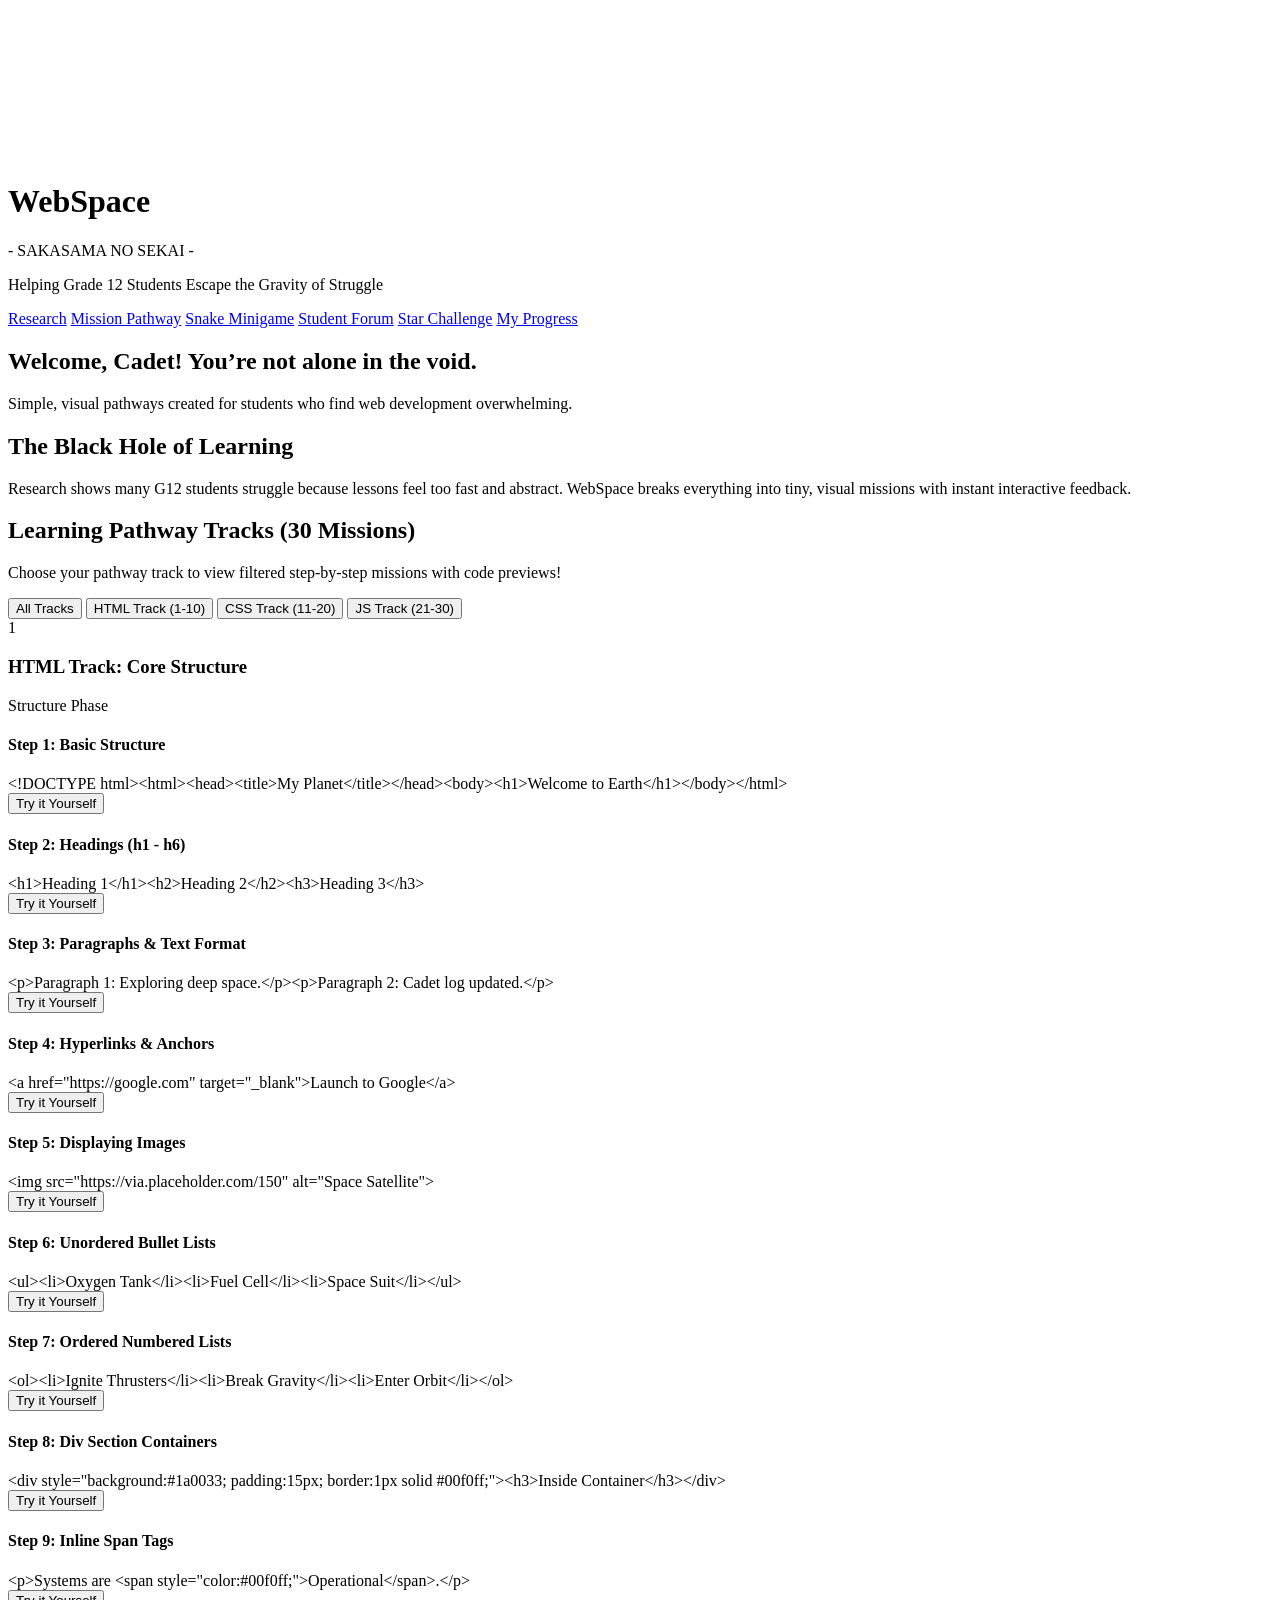
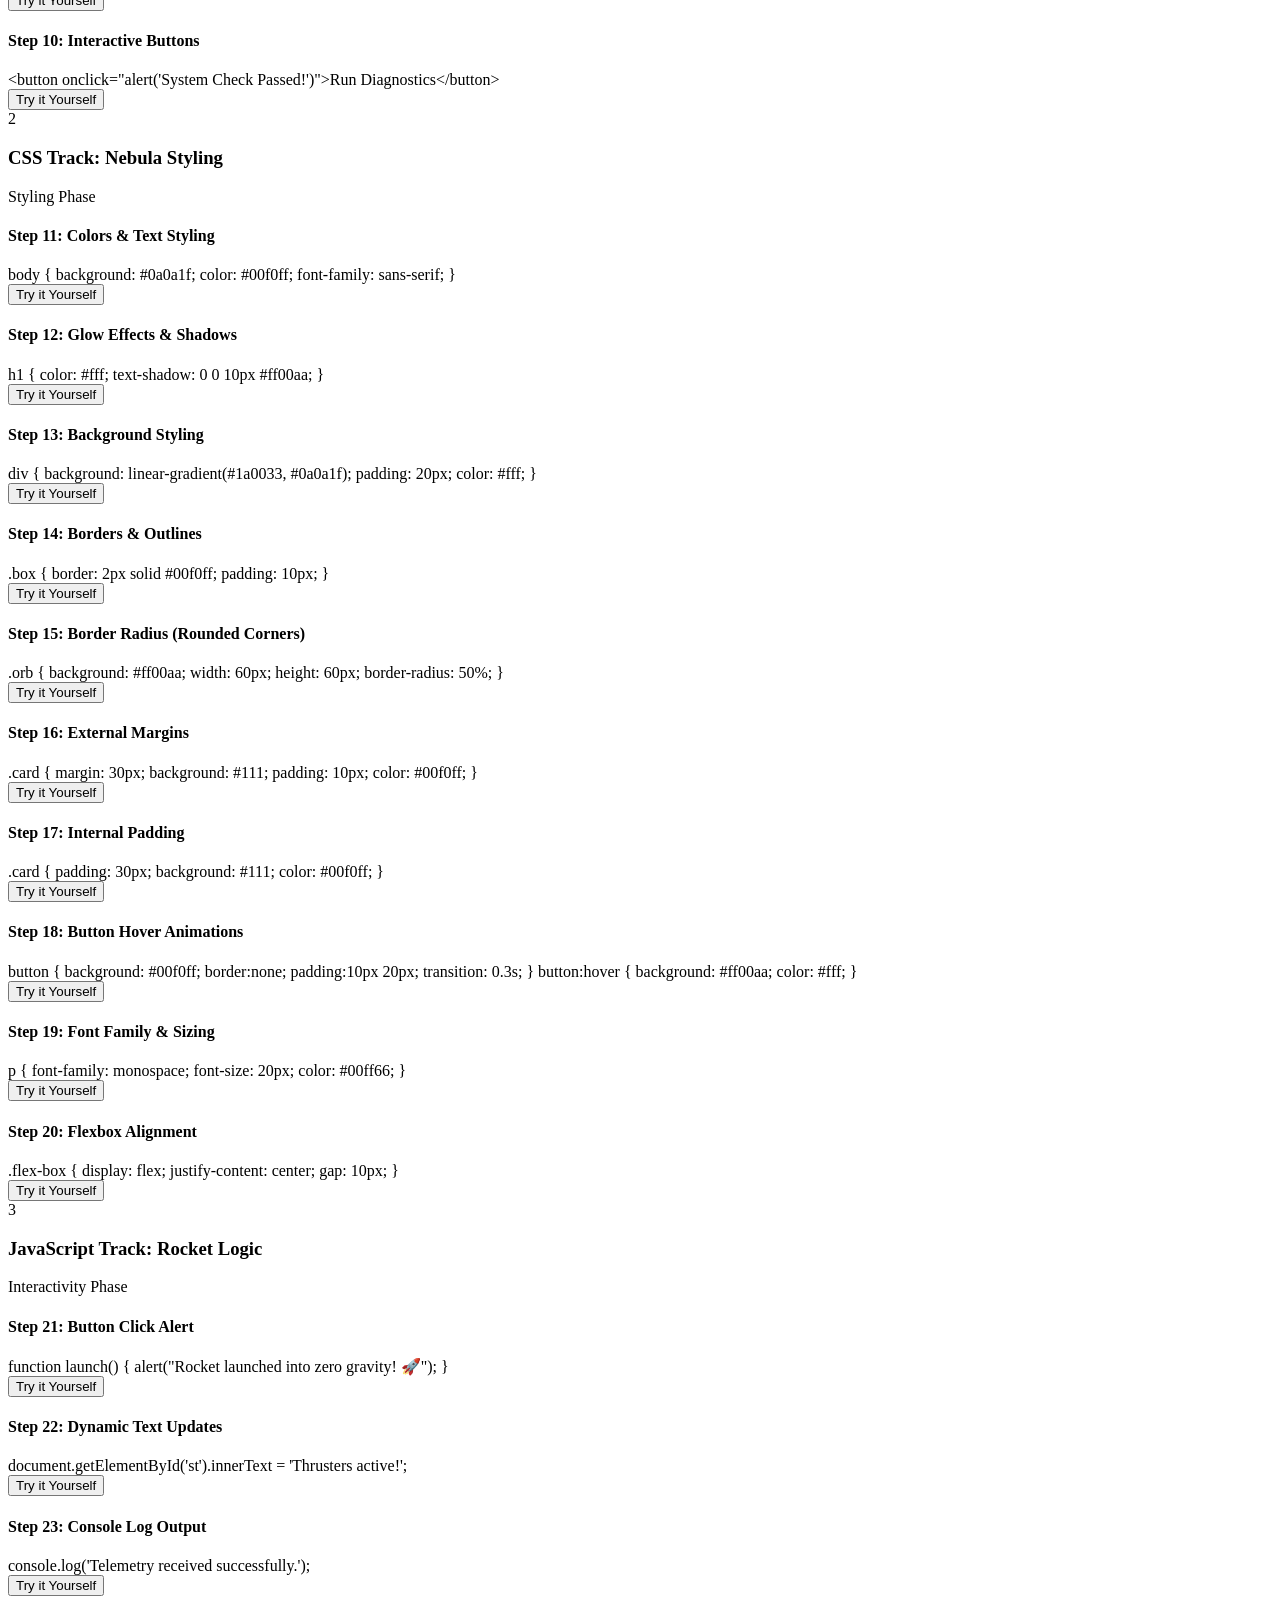
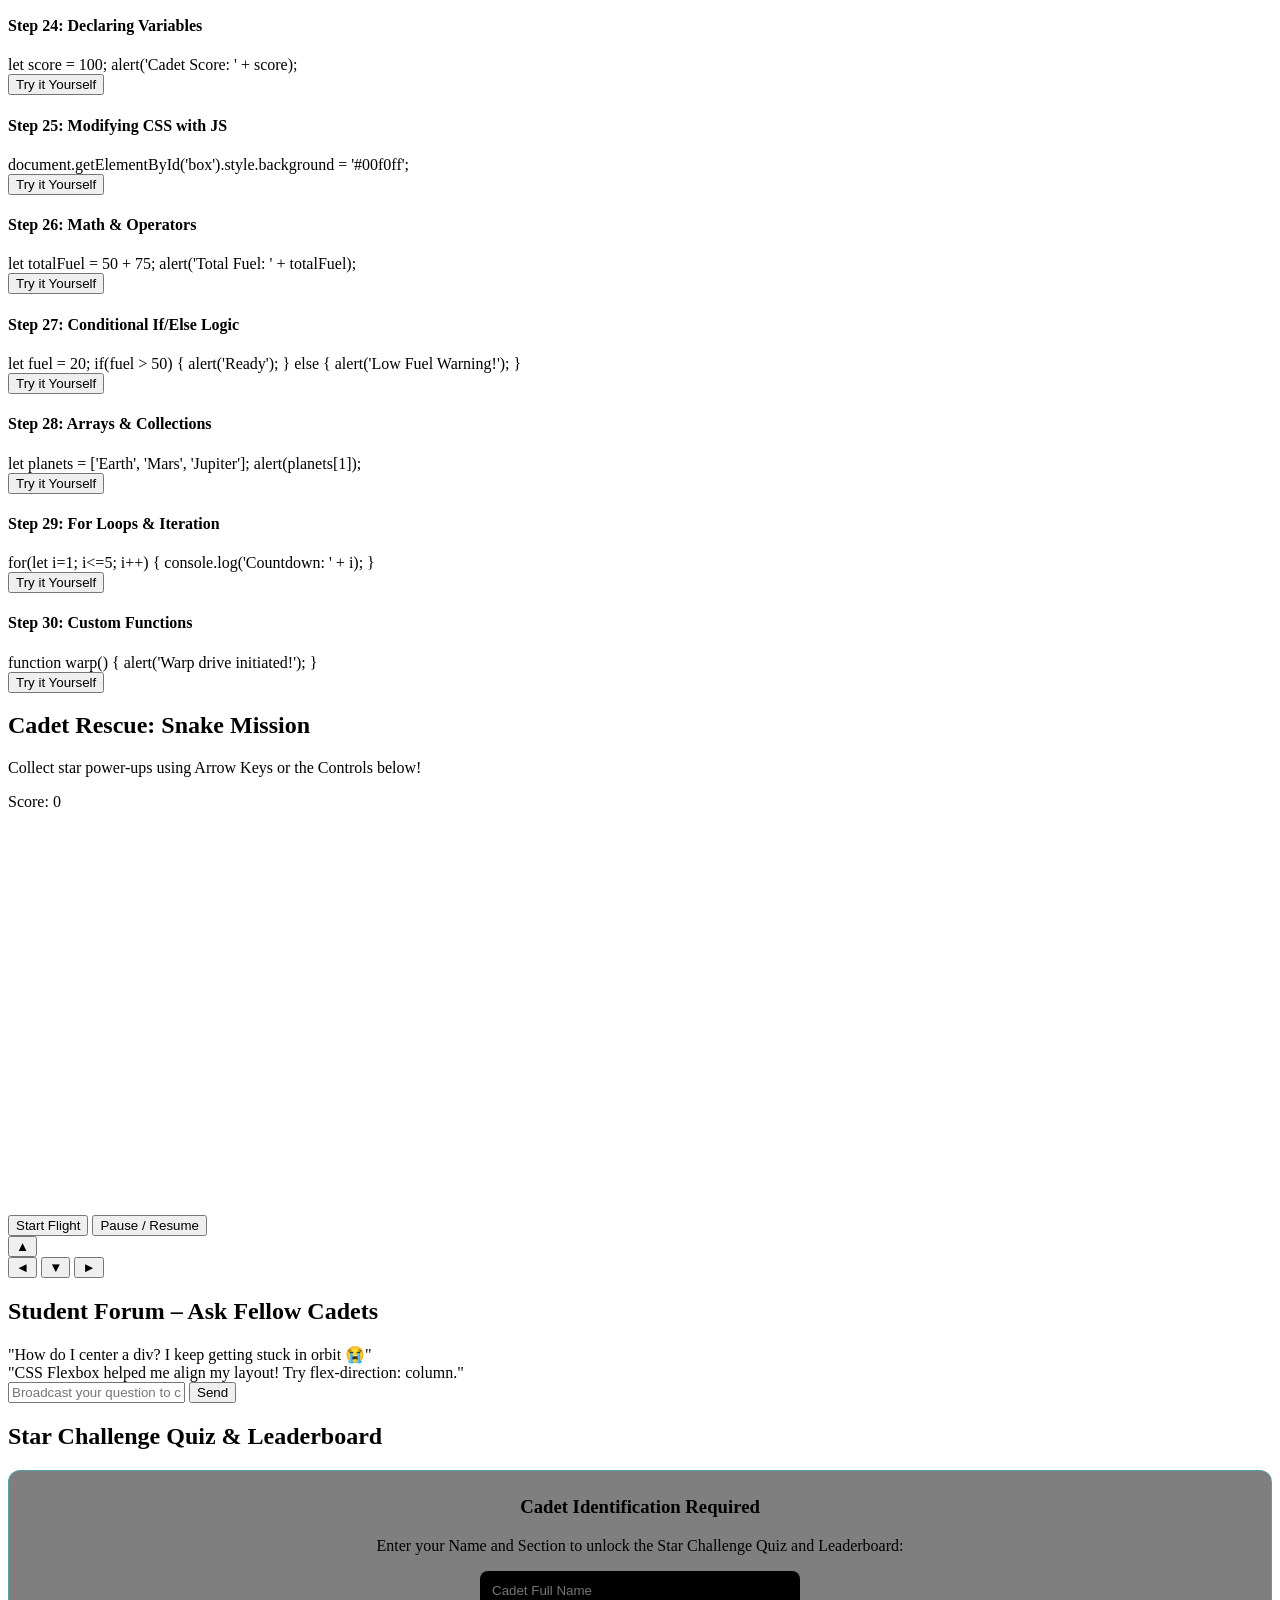
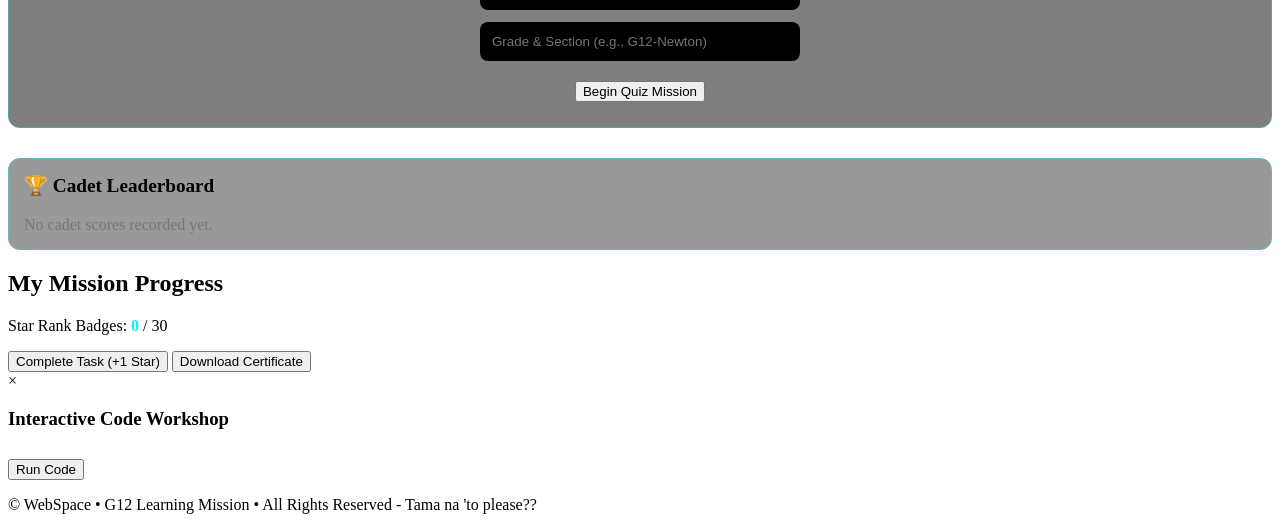
==== index.html @ 89170e2d "Rename WebSpace.html to index.html" ====
<!DOCTYPE html>
<html lang="en">
<head>
    <meta charset="UTF-8">
    <meta name="viewport" content="width=device-width, initial-scale=1.0">
    <title>WebSpace • G12 Learning Mission</title>
    <link rel="stylesheet" href="WebSpace.css">
</head>
<body>
    <!-- Interactive Star Canvas Background -->
    <canvas id="stars-canvas"></canvas>

    <header>
        <h1>WebSpace</h1>
        <p class="subtitle">- SAKASAMA NO SEKAI -</p>
        <p class="tagline">Helping Grade 12 Students Escape the Gravity of Struggle</p>
    </header>

    <nav>
        <a href="#research">Research</a>
        <a href="#pathway">Mission Pathway</a>
        <a href="#game">Snake Minigame</a>
        <a href="#forum">Student Forum</a>
        <a href="#quiz">Star Challenge</a>
        <a href="#progress">My Progress</a>
    </nav>

    <!-- Hero -->
    <section class="hero">
        <h2>Welcome, Cadet! You’re not alone in the void.</h2>
        <p>Simple, visual pathways created for students who find web development overwhelming.</p>
    </section>

    <!-- Research -->
    <section id="research" class="section">
        <h2>The Black Hole of Learning</h2>
        <p>Research shows many G12 students struggle because lessons feel too fast and abstract. WebSpace breaks everything into tiny, visual missions with instant interactive feedback.</p>
    </section>

    <!-- TUTORIAL PATHWAY SECTION (All 30 with code blocks) -->
    <section id="pathway" class="section">
        <h2>Learning Pathway Tracks (30 Missions)</h2>
        <p>Choose your pathway track to view filtered step-by-step missions with code previews!</p>

        <div class="path-nav">
            <button class="path-btn active" onclick="filterPath(this, 'all')">All Tracks</button>
            <button class="path-btn" onclick="filterPath(this, 'html')">HTML Track (1-10)</button>
            <button class="path-btn" onclick="filterPath(this, 'css')">CSS Track (11-20)</button>
            <button class="path-btn" onclick="filterPath(this, 'js')">JS Track (21-30)</button>
        </div>

        <div class="pathway-container">
            <!-- HTML Track (Missions 1-10) -->
            <div class="mission-card path-html">
                <div class="mission-header">
                    <div class="mission-number">1</div>
                    <div>
                        <h3>HTML Track: Core Structure</h3>
                        <span class="badge">Structure Phase</span>
                    </div>
                </div>
                <div class="lesson"><h4>Step 1: Basic Structure</h4><div class="code-block">&lt;!DOCTYPE html&gt;&lt;html&gt;&lt;head&gt;&lt;title&gt;My Planet&lt;/title&gt;&lt;/head&gt;&lt;body&gt;&lt;h1&gt;Welcome to Earth&lt;/h1&gt;&lt;/body&gt;&lt;/html&gt;</div><button onclick="showTryIt('html1')">Try it Yourself</button></div>
                <div class="lesson"><h4>Step 2: Headings (h1 - h6)</h4><div class="code-block">&lt;h1&gt;Heading 1&lt;/h1&gt;&lt;h2&gt;Heading 2&lt;/h2&gt;&lt;h3&gt;Heading 3&lt;/h3&gt;</div><button onclick="showTryIt('html2')">Try it Yourself</button></div>
                <div class="lesson"><h4>Step 3: Paragraphs &amp; Text Format</h4><div class="code-block">&lt;p&gt;Paragraph 1: Exploring deep space.&lt;/p&gt;&lt;p&gt;Paragraph 2: Cadet log updated.&lt;/p&gt;</div><button onclick="showTryIt('html3')">Try it Yourself</button></div>
                <div class="lesson"><h4>Step 4: Hyperlinks &amp; Anchors</h4><div class="code-block">&lt;a href="https://google.com" target="_blank"&gt;Launch to Google&lt;/a&gt;</div><button onclick="showTryIt('html4')">Try it Yourself</button></div>
                <div class="lesson"><h4>Step 5: Displaying Images</h4><div class="code-block">&lt;img src="https://via.placeholder.com/150" alt="Space Satellite"&gt;</div><button onclick="showTryIt('html5')">Try it Yourself</button></div>
                <div class="lesson"><h4>Step 6: Unordered Bullet Lists</h4><div class="code-block">&lt;ul&gt;&lt;li&gt;Oxygen Tank&lt;/li&gt;&lt;li&gt;Fuel Cell&lt;/li&gt;&lt;li&gt;Space Suit&lt;/li&gt;&lt;/ul&gt;</div><button onclick="showTryIt('html6')">Try it Yourself</button></div>
                <div class="lesson"><h4>Step 7: Ordered Numbered Lists</h4><div class="code-block">&lt;ol&gt;&lt;li&gt;Ignite Thrusters&lt;/li&gt;&lt;li&gt;Break Gravity&lt;/li&gt;&lt;li&gt;Enter Orbit&lt;/li&gt;&lt;/ol&gt;</div><button onclick="showTryIt('html7')">Try it Yourself</button></div>
                <div class="lesson"><h4>Step 8: Div Section Containers</h4><div class="code-block">&lt;div style="background:#1a0033; padding:15px; border:1px solid #00f0ff;"&gt;&lt;h3&gt;Inside Container&lt;/h3&gt;&lt;/div&gt;</div><button onclick="showTryIt('html8')">Try it Yourself</button></div>
                <div class="lesson"><h4>Step 9: Inline Span Tags</h4><div class="code-block">&lt;p&gt;Systems are &lt;span style="color:#00f0ff;"&gt;Operational&lt;/span&gt;.&lt;/p&gt;</div><button onclick="showTryIt('html9')">Try it Yourself</button></div>
                <div class="lesson"><h4>Step 10: Interactive Buttons</h4><div class="code-block">&lt;button onclick="alert('System Check Passed!')"&gt;Run Diagnostics&lt;/button&gt;</div><button onclick="showTryIt('html10')">Try it Yourself</button></div>
            </div>

            <!-- CSS Track (Missions 11-20) -->
            <div class="mission-card path-css">
                <div class="mission-header">
                    <div class="mission-number">2</div>
                    <div>
                        <h3>CSS Track: Nebula Styling</h3>
                        <span class="badge">Styling Phase</span>
                    </div>
                </div>
                <div class="lesson"><h4>Step 11: Colors &amp; Text Styling</h4><div class="code-block">body { background: #0a0a1f; color: #00f0ff; font-family: sans-serif; }</div><button onclick="showTryIt('css1')">Try it Yourself</button></div>
                <div class="lesson"><h4>Step 12: Glow Effects &amp; Shadows</h4><div class="code-block">h1 { color: #fff; text-shadow: 0 0 10px #ff00aa; }</div><button onclick="showTryIt('css2')">Try it Yourself</button></div>
                <div class="lesson"><h4>Step 13: Background Styling</h4><div class="code-block">div { background: linear-gradient(#1a0033, #0a0a1f); padding: 20px; color: #fff; }</div><button onclick="showTryIt('css3')">Try it Yourself</button></div>
                <div class="lesson"><h4>Step 14: Borders &amp; Outlines</h4><div class="code-block">.box { border: 2px solid #00f0ff; padding: 10px; }</div><button onclick="showTryIt('css4')">Try it Yourself</button></div>
                <div class="lesson"><h4>Step 15: Border Radius (Rounded Corners)</h4><div class="code-block">.orb { background: #ff00aa; width: 60px; height: 60px; border-radius: 50%; }</div><button onclick="showTryIt('css5')">Try it Yourself</button></div>
                <div class="lesson"><h4>Step 16: External Margins</h4><div class="code-block">.card { margin: 30px; background: #111; padding: 10px; color: #00f0ff; }</div><button onclick="showTryIt('css6')">Try it Yourself</button></div>
                <div class="lesson"><h4>Step 17: Internal Padding</h4><div class="code-block">.card { padding: 30px; background: #111; color: #00f0ff; }</div><button onclick="showTryIt('css7')">Try it Yourself</button></div>
                <div class="lesson"><h4>Step 18: Button Hover Animations</h4><div class="code-block">button { background: #00f0ff; border:none; padding:10px 20px; transition: 0.3s; } button:hover { background: #ff00aa; color: #fff; }</div><button onclick="showTryIt('css8')">Try it Yourself</button></div>
                <div class="lesson"><h4>Step 19: Font Family &amp; Sizing</h4><div class="code-block">p { font-family: monospace; font-size: 20px; color: #00ff66; }</div><button onclick="showTryIt('css9')">Try it Yourself</button></div>
                <div class="lesson"><h4>Step 20: Flexbox Alignment</h4><div class="code-block">.flex-box { display: flex; justify-content: center; gap: 10px; }</div><button onclick="showTryIt('css10')">Try it Yourself</button></div>
            </div>

            <!-- JavaScript Track (Missions 21-30) -->
            <div class="mission-card path-js">
                <div class="mission-header">
                    <div class="mission-number">3</div>
                    <div>
                        <h3>JavaScript Track: Rocket Logic</h3>
                        <span class="badge">Interactivity Phase</span>
                    </div>
                </div>
                <div class="lesson"><h4>Step 21: Button Click Alert</h4><div class="code-block">function launch() { alert("Rocket launched into zero gravity! 🚀"); }</div><button onclick="showTryIt('js1')">Try it Yourself</button></div>
                <div class="lesson"><h4>Step 22: Dynamic Text Updates</h4><div class="code-block">document.getElementById('st').innerText = 'Thrusters active!';</div><button onclick="showTryIt('js2')">Try it Yourself</button></div>
                <div class="lesson"><h4>Step 23: Console Log Output</h4><div class="code-block">console.log('Telemetry received successfully.');</div><button onclick="showTryIt('js3')">Try it Yourself</button></div>
                <div class="lesson"><h4>Step 24: Declaring Variables</h4><div class="code-block">let score = 100; alert('Cadet Score: ' + score);</div><button onclick="showTryIt('js4')">Try it Yourself</button></div>
                <div class="lesson"><h4>Step 25: Modifying CSS with JS</h4><div class="code-block">document.getElementById('box').style.background = '#00f0ff';</div><button onclick="showTryIt('js5')">Try it Yourself</button></div>
                <div class="lesson"><h4>Step 26: Math &amp; Operators</h4><div class="code-block">let totalFuel = 50 + 75; alert('Total Fuel: ' + totalFuel);</div><button onclick="showTryIt('js6')">Try it Yourself</button></div>
                <div class="lesson"><h4>Step 27: Conditional If/Else Logic</h4><div class="code-block">let fuel = 20; if(fuel > 50) { alert('Ready'); } else { alert('Low Fuel Warning!'); }</div><button onclick="showTryIt('js7')">Try it Yourself</button></div>
                <div class="lesson"><h4>Step 28: Arrays &amp; Collections</h4><div class="code-block">let planets = ['Earth', 'Mars', 'Jupiter']; alert(planets[1]);</div><button onclick="showTryIt('js8')">Try it Yourself</button></div>
                <div class="lesson"><h4>Step 29: For Loops &amp; Iteration</h4><div class="code-block">for(let i=1; i<=5; i++) { console.log('Countdown: ' + i); }</div><button onclick="showTryIt('js9')">Try it Yourself</button></div>
                <div class="lesson"><h4>Step 30: Custom Functions</h4><div class="code-block">function warp() { alert('Warp drive initiated!'); }</div><button onclick="showTryIt('js10')">Try it Yourself</button></div>
            </div>
        </div>
    </section>

    <!-- Snake Minigame Section -->
    <section id="game" class="section">
        <h2>Cadet Rescue: Snake Mission</h2>
        <p>Collect star power-ups using Arrow Keys or the Controls below!</p>
        
        <div class="game-wrapper">
            <div class="score-board">Score: <span id="snake-score">0</span></div>
            <canvas id="snake-canvas" width="400" height="400"></canvas>
            
            <div class="game-controls">
                <button onclick="startSnake()">Start Flight</button>
                <button onclick="pauseSnake()">Pause / Resume</button>
            </div>

            <div class="dpad">
                <div></div>
                <button onclick="triggerKey('ArrowUp')">▲</button>
                <div></div>
                <button onclick="triggerKey('ArrowLeft')">◄</button>
                <button onclick="triggerKey('ArrowDown')">▼</button>
                <button onclick="triggerKey('ArrowRight')">►</button>
            </div>
        </div>
    </section>

    <!-- Student Forum -->
    <section id="forum" class="section">
        <h2>Student Forum – Ask Fellow Cadets</h2>
        <div id="forum-list">
            <div class="forum-post">"How do I center a div? I keep getting stuck in orbit 😭"</div>
            <div class="forum-post">"CSS Flexbox helped me align my layout! Try flex-direction: column."</div>
        </div>
        
        <div class="forum-input">
            <input type="text" id="forum-msg" placeholder="Broadcast your question to cadets...">
            <button onclick="postForumMessage()">Send</button>
        </div>
    </section>

    <!-- Star Challenge Quiz -->
    <section id="quiz" class="section">
        <h2>Star Challenge Quiz & Leaderboard</h2>
        
        <!-- Registration Form Box -->
        <div id="quiz-reg-box" style="background: rgba(0,0,0,0.5); padding: 25px; border-radius: 12px; text-align: center; border: 1px solid rgba(0, 240, 255, 0.3);">
            <h3 style="color: var(--accent-cyan); margin-top: 0;">Cadet Identification Required</h3>
            <p>Enter your Name and Section to unlock the Star Challenge Quiz and Leaderboard:</p>
            <div style="display: flex; flex-direction: column; gap: 12px; max-width: 320px; margin: 0 auto 20px;">
                <input type="text" id="cadet-name" placeholder="Cadet Full Name" style="padding: 12px; background: #000; border: 1px solid var(--accent-cyan); color: #fff; border-radius: 8px;">
                <input type="text" id="cadet-section" placeholder="Grade & Section (e.g., G12-Newton)" style="padding: 12px; background: #000; border: 1px solid var(--accent-cyan); color: #fff; border-radius: 8px;">
            </div>
            <button onclick="startQuizMission()">Begin Quiz Mission</button>
        </div>

        <!-- Quiz Play Area -->
        <div id="quiz-play-area" style="display: none;">
            <div style="display: flex; justify-content: space-between; margin-bottom: 15px; font-weight: bold; color: var(--accent-cyan);">
                <div>Cadet: <span id="display-cadet-info" style="color: #fff;"></span></div>
                <div>Quiz Score: <span id="quiz-score">0</span> / 30</div>
                <div>⏱️ Time Left: <span id="quiz-timer">20</span>s</div>
            </div>
            <div id="quiz-container">
                <div id="question" class="quiz-question">Loading question...</div>
                <div id="options" class="quiz-options"></div>
                <div id="result" class="quiz-result"></div>
                <button onclick="checkAnswer()" style="margin-top:15px;">Submit Answer</button>
            </div>
        </div>

        <!-- Leaderboard Box -->
        <div style="margin-top: 30px; background: rgba(0,0,0,0.4); padding: 15px; border-radius: 12px; border: 1px solid rgba(0, 240, 255, 0.3);">
            <h3 style="color: var(--accent-cyan); margin-top: 0; font-size: 1.2rem;">🏆 Cadet Leaderboard</h3>
            <ul id="leaderboard-list" style="list-style: none; padding: 0; margin: 0;">
                <li style="color: #777;">No cadet scores recorded yet.</li>
            </ul>
        </div>
    </section>

    <!-- Progress Tracker -->
    <section id="progress" class="section">
        <h2>My Mission Progress</h2>
        <p>Star Rank Badges: <span id="stars-count" style="color:#00f0ff; font-weight:bold;">0</span> / 30</p>
        <div class="progress-bar">
            <div class="progress" id="progress-bar" style="width: 0%;"></div>
        </div>
        <button onclick="earnStar()">Complete Task (+1 Star)</button>
        <button onclick="downloadCertificate()">Download Certificate</button>
    </section>

    <!-- Try-It Modal -->
    <div id="try-modal" class="modal">
        <div class="modal-content">
            <span class="close" onclick="closeModal()">&times;</span>
            <h3>Interactive Code Workshop</h3>
            <div id="editor-area"></div>
            <button onclick="runPreview()" style="margin-top:10px;">Run Code</button>
            <div id="preview-box"></div>
        </div>
    </div>

    <footer>
        <p>&copy; WebSpace • G12 Learning Mission • All Rights Reserved - Tama na 'to please??</p>
    </footer>

    <script src="WebSpace.js"></script>
</body>
</html>
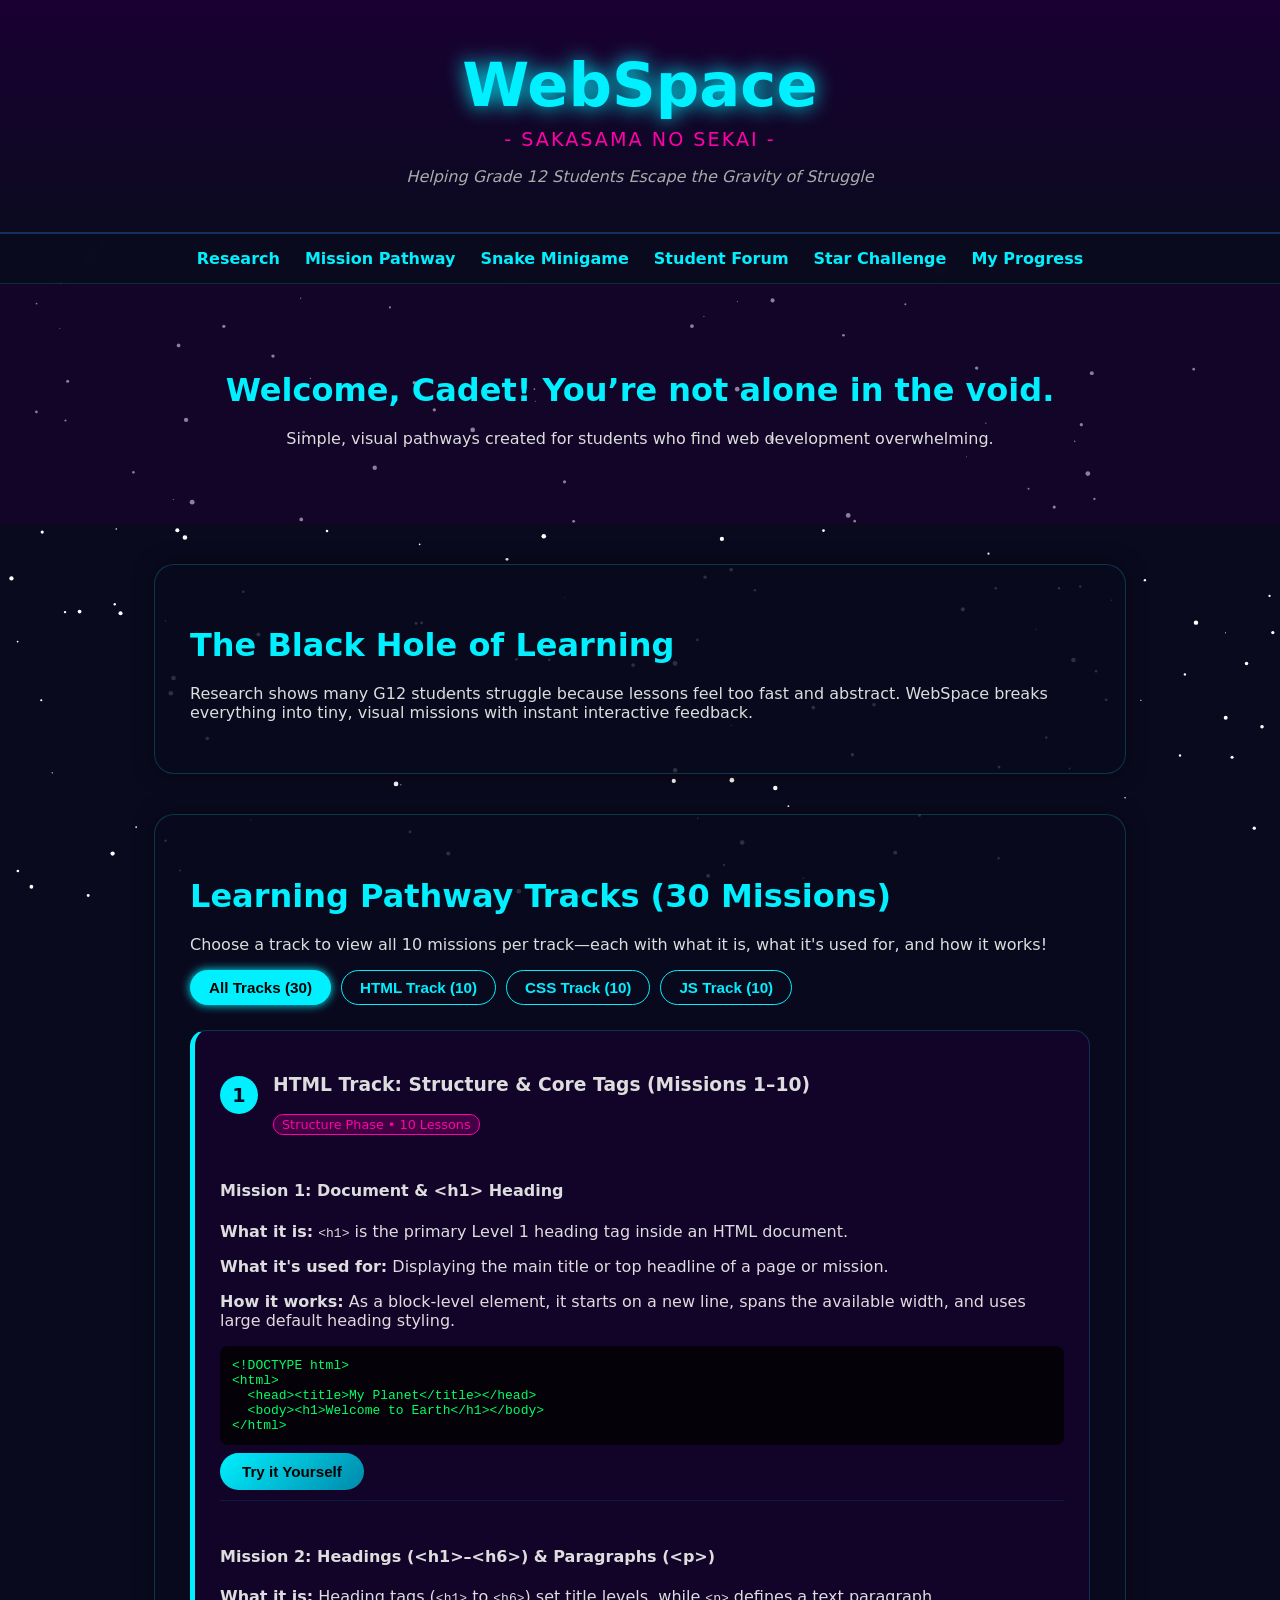
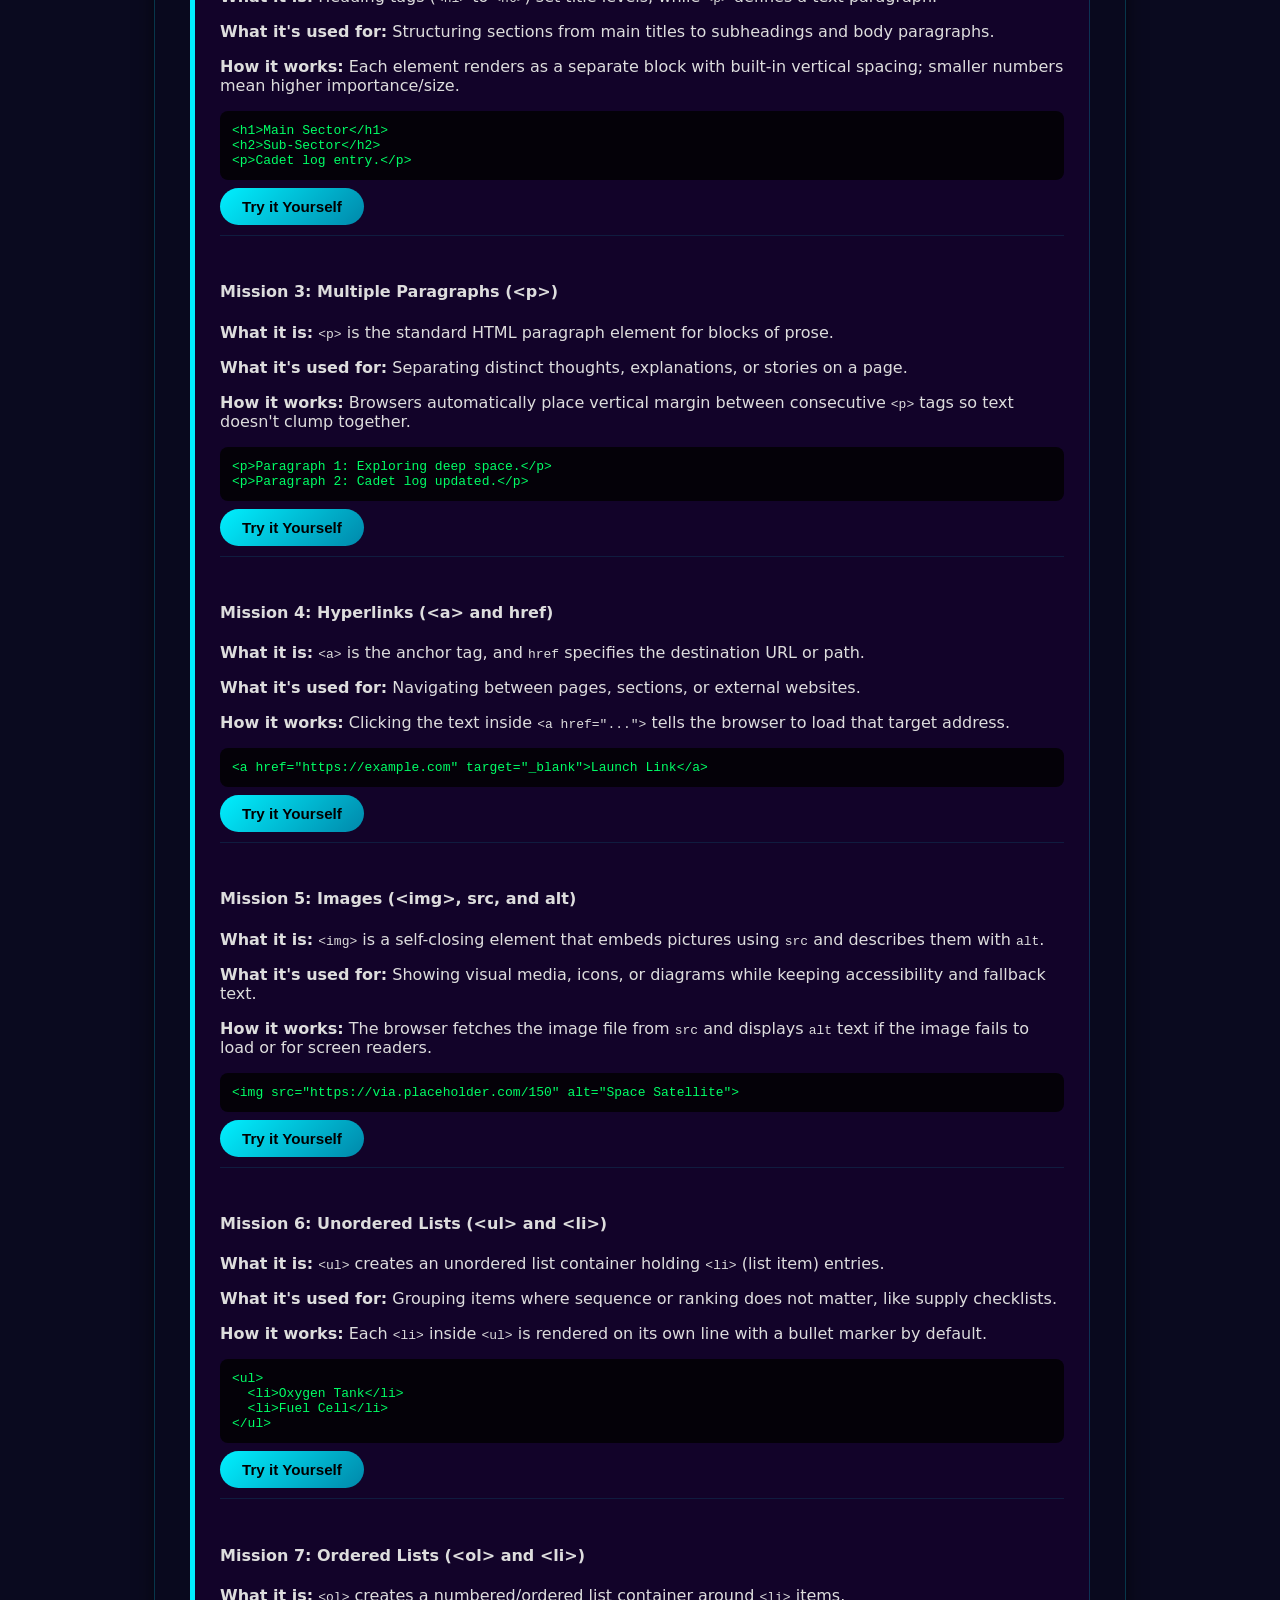
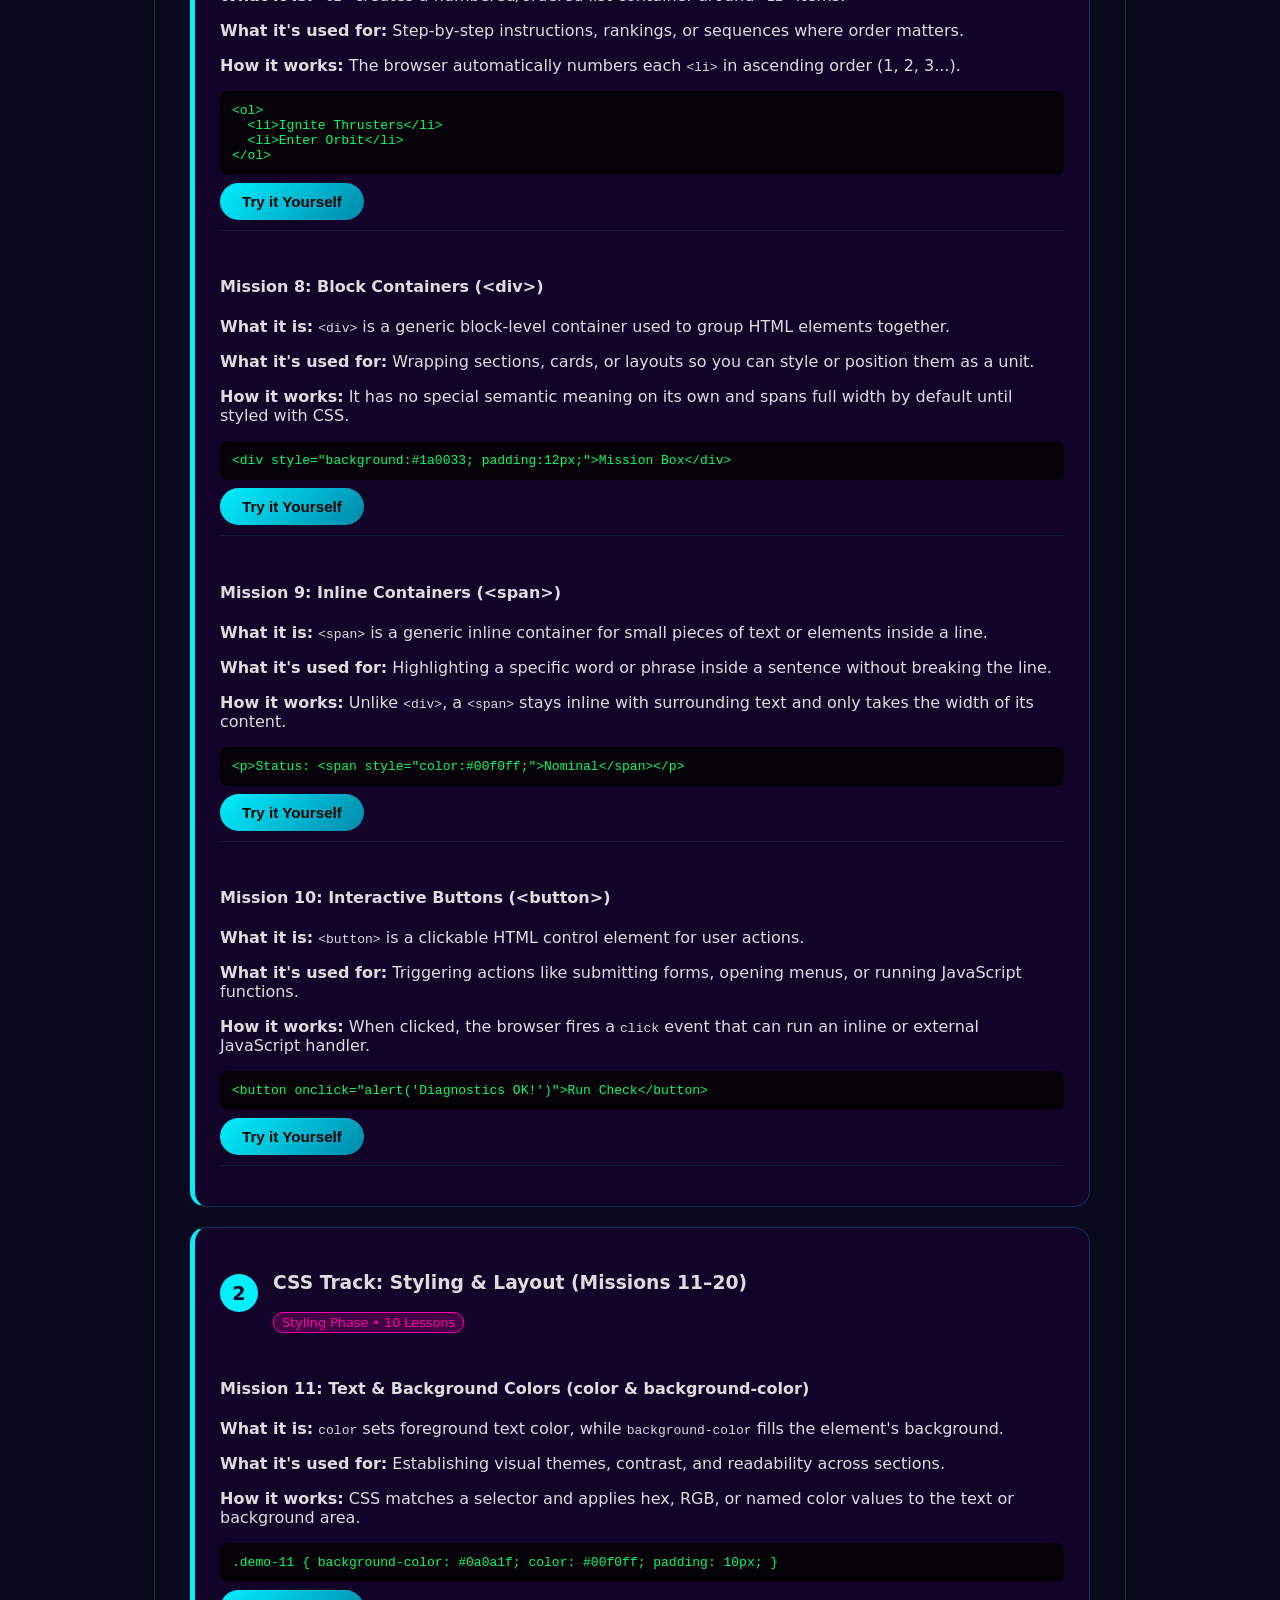
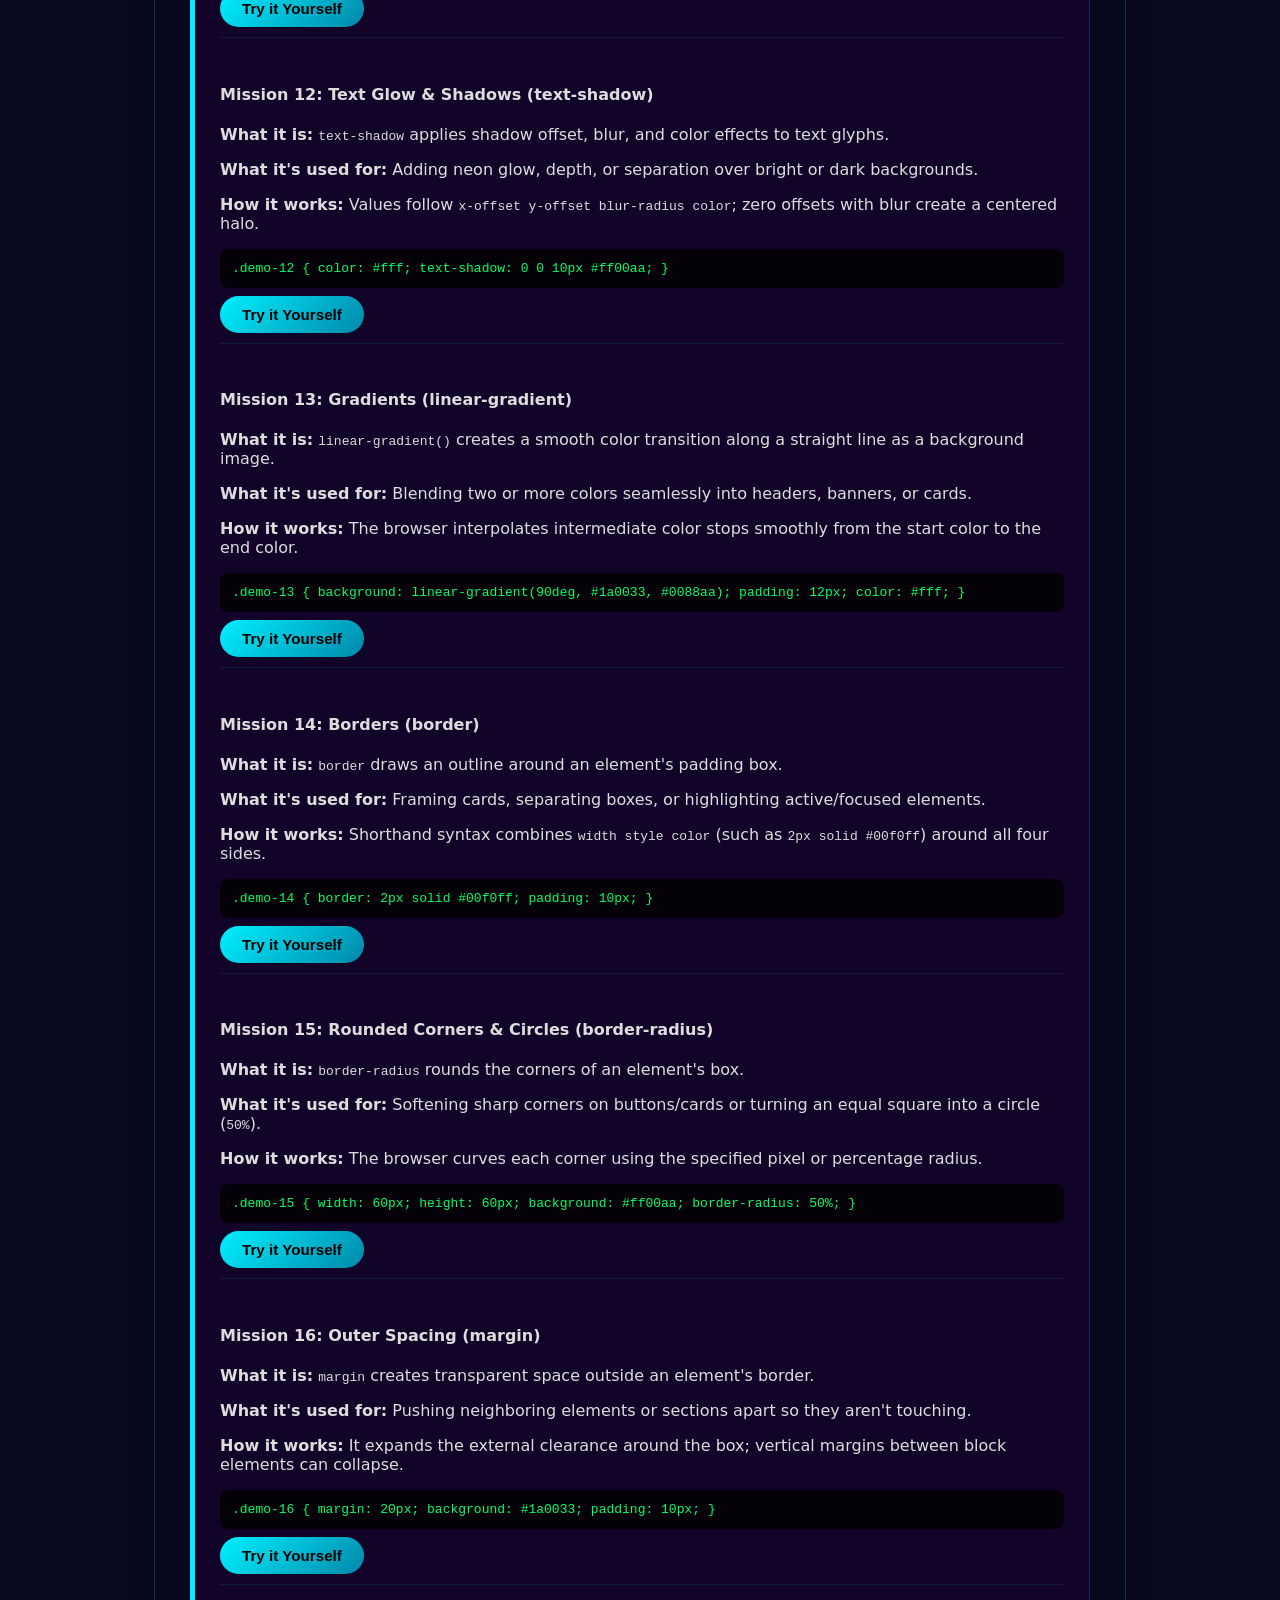
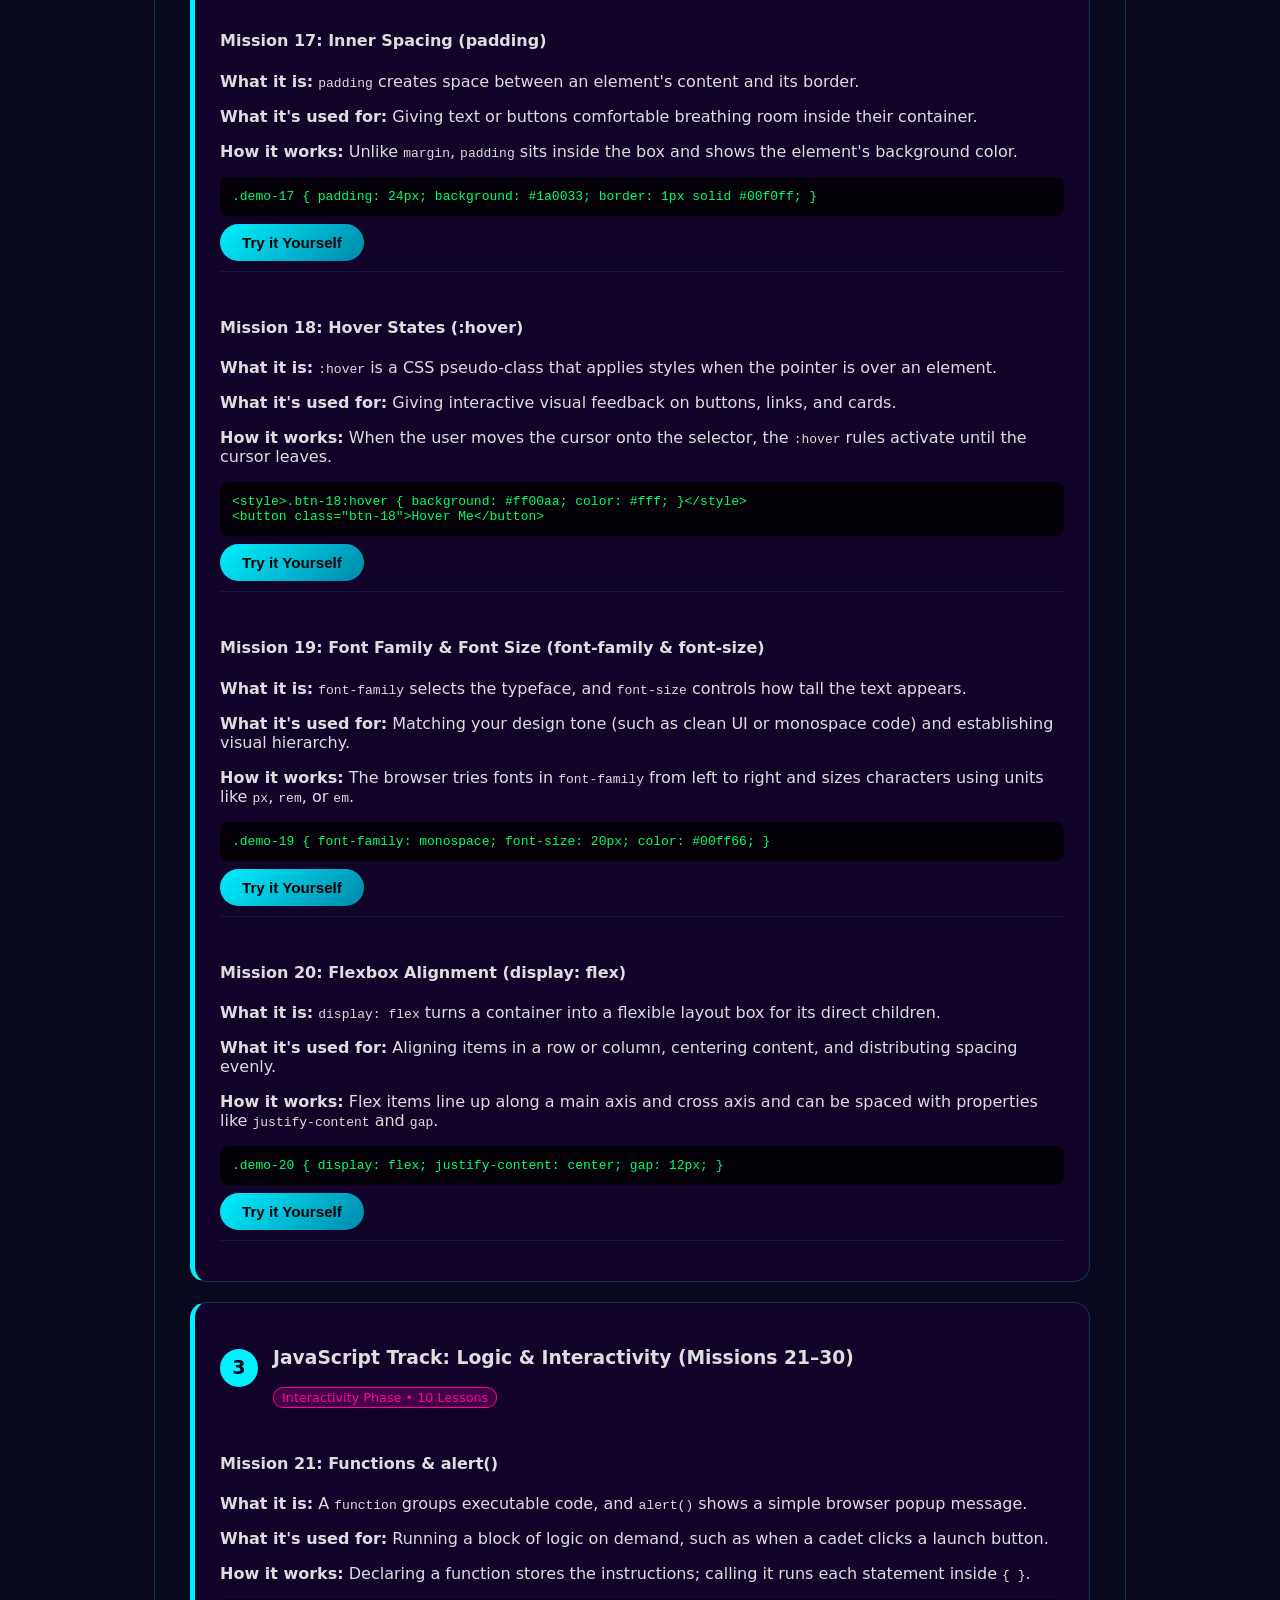
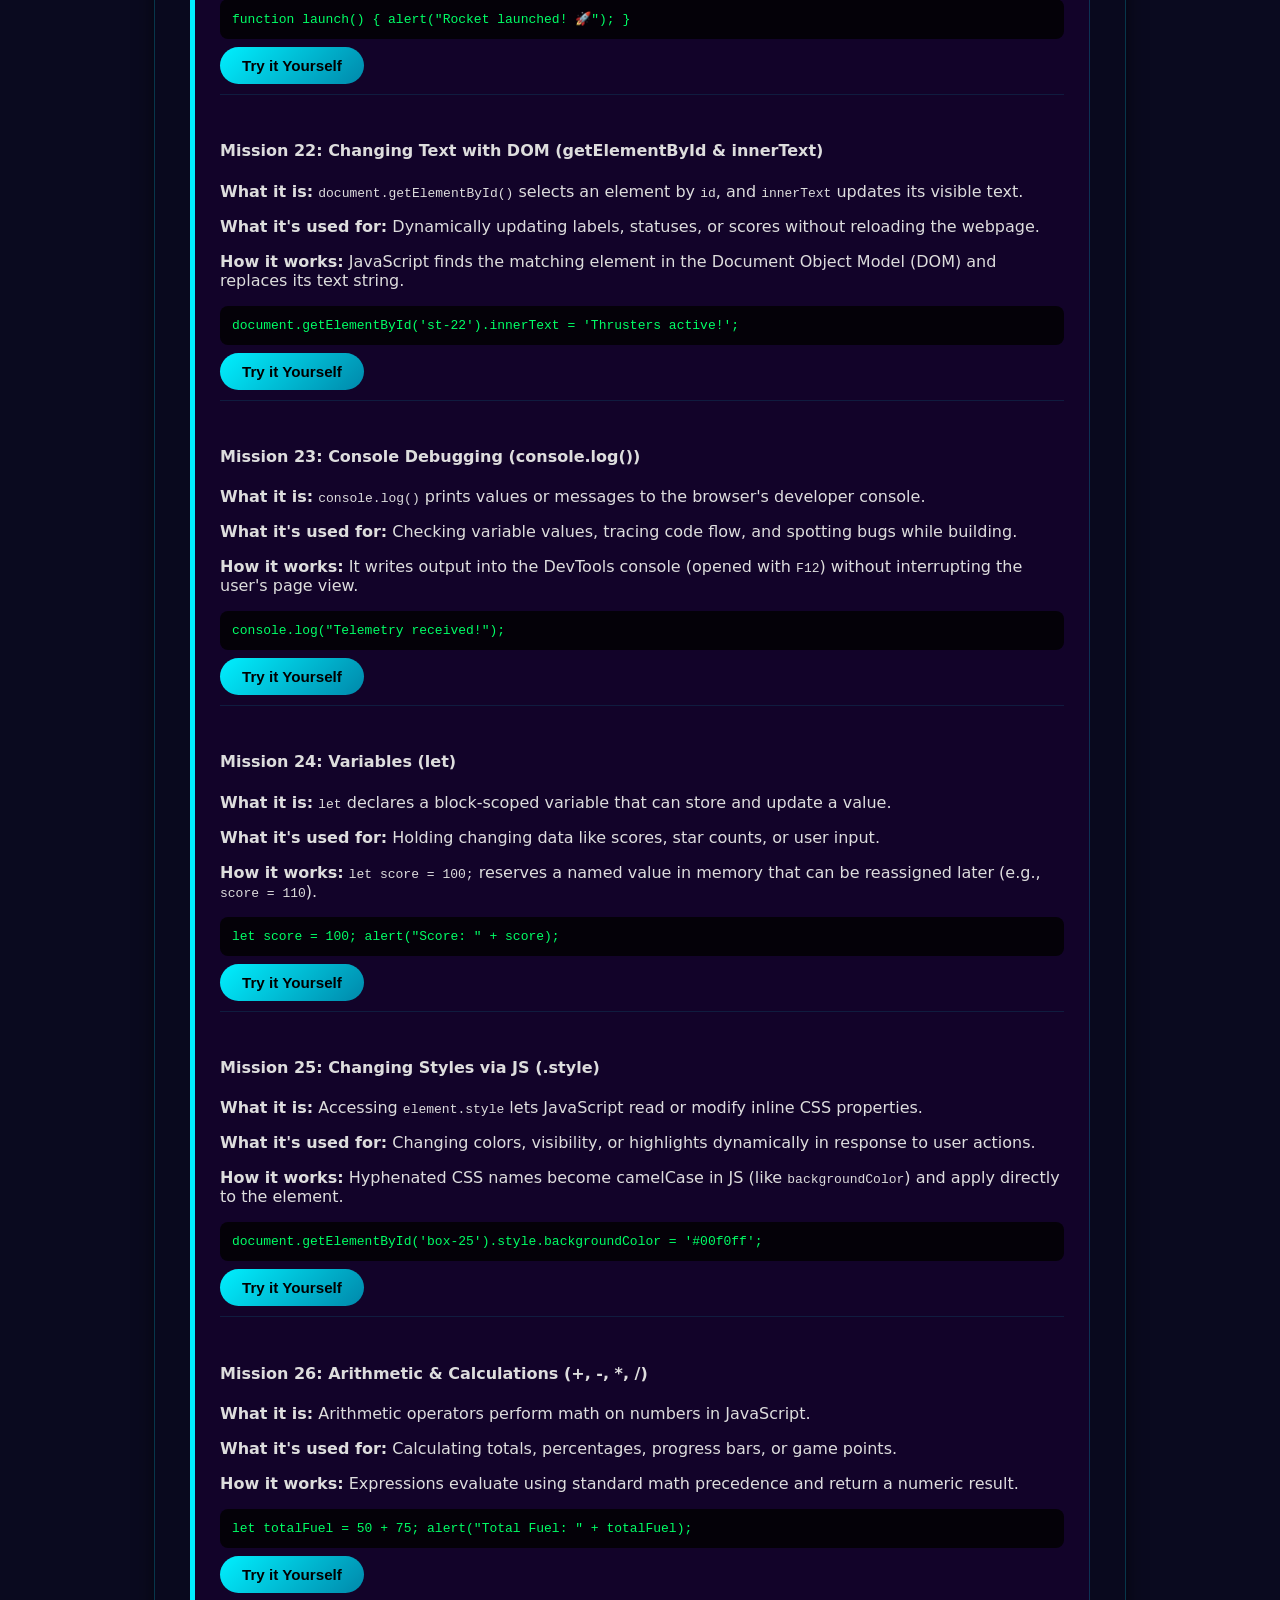
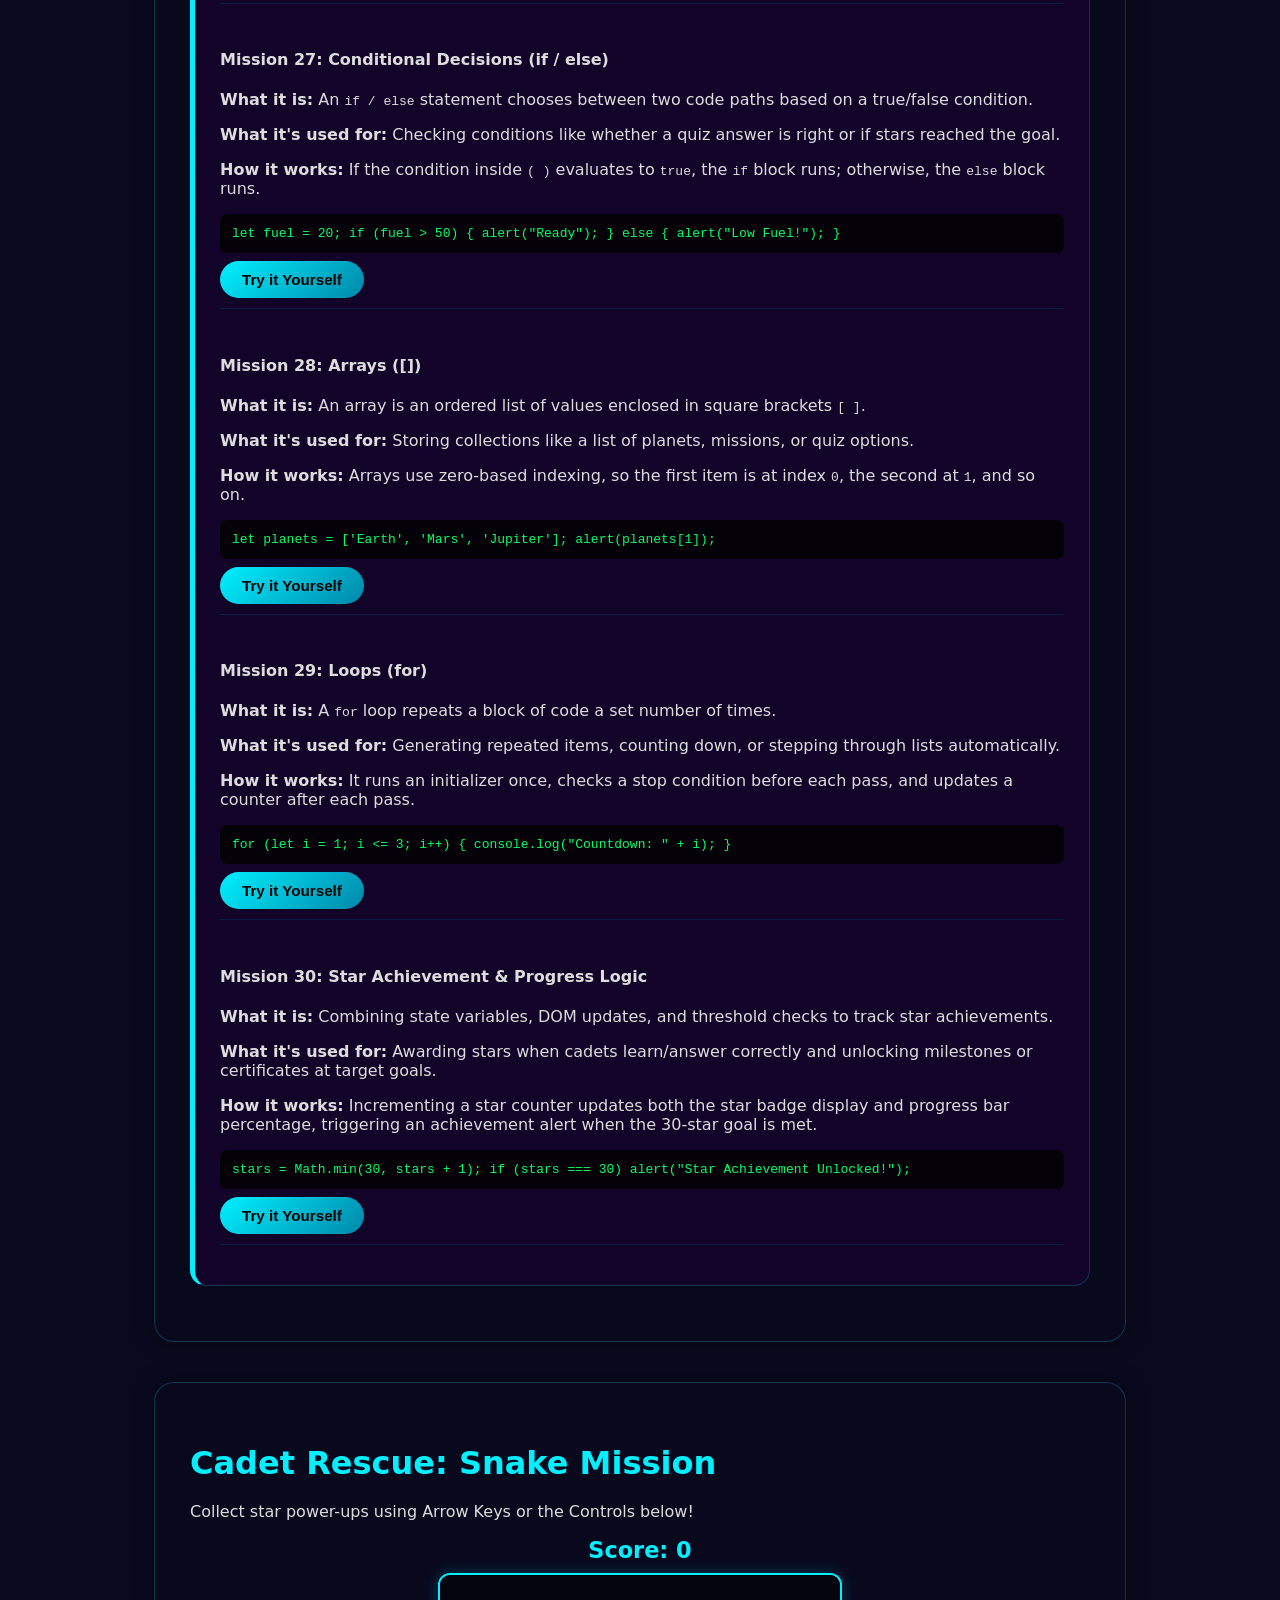
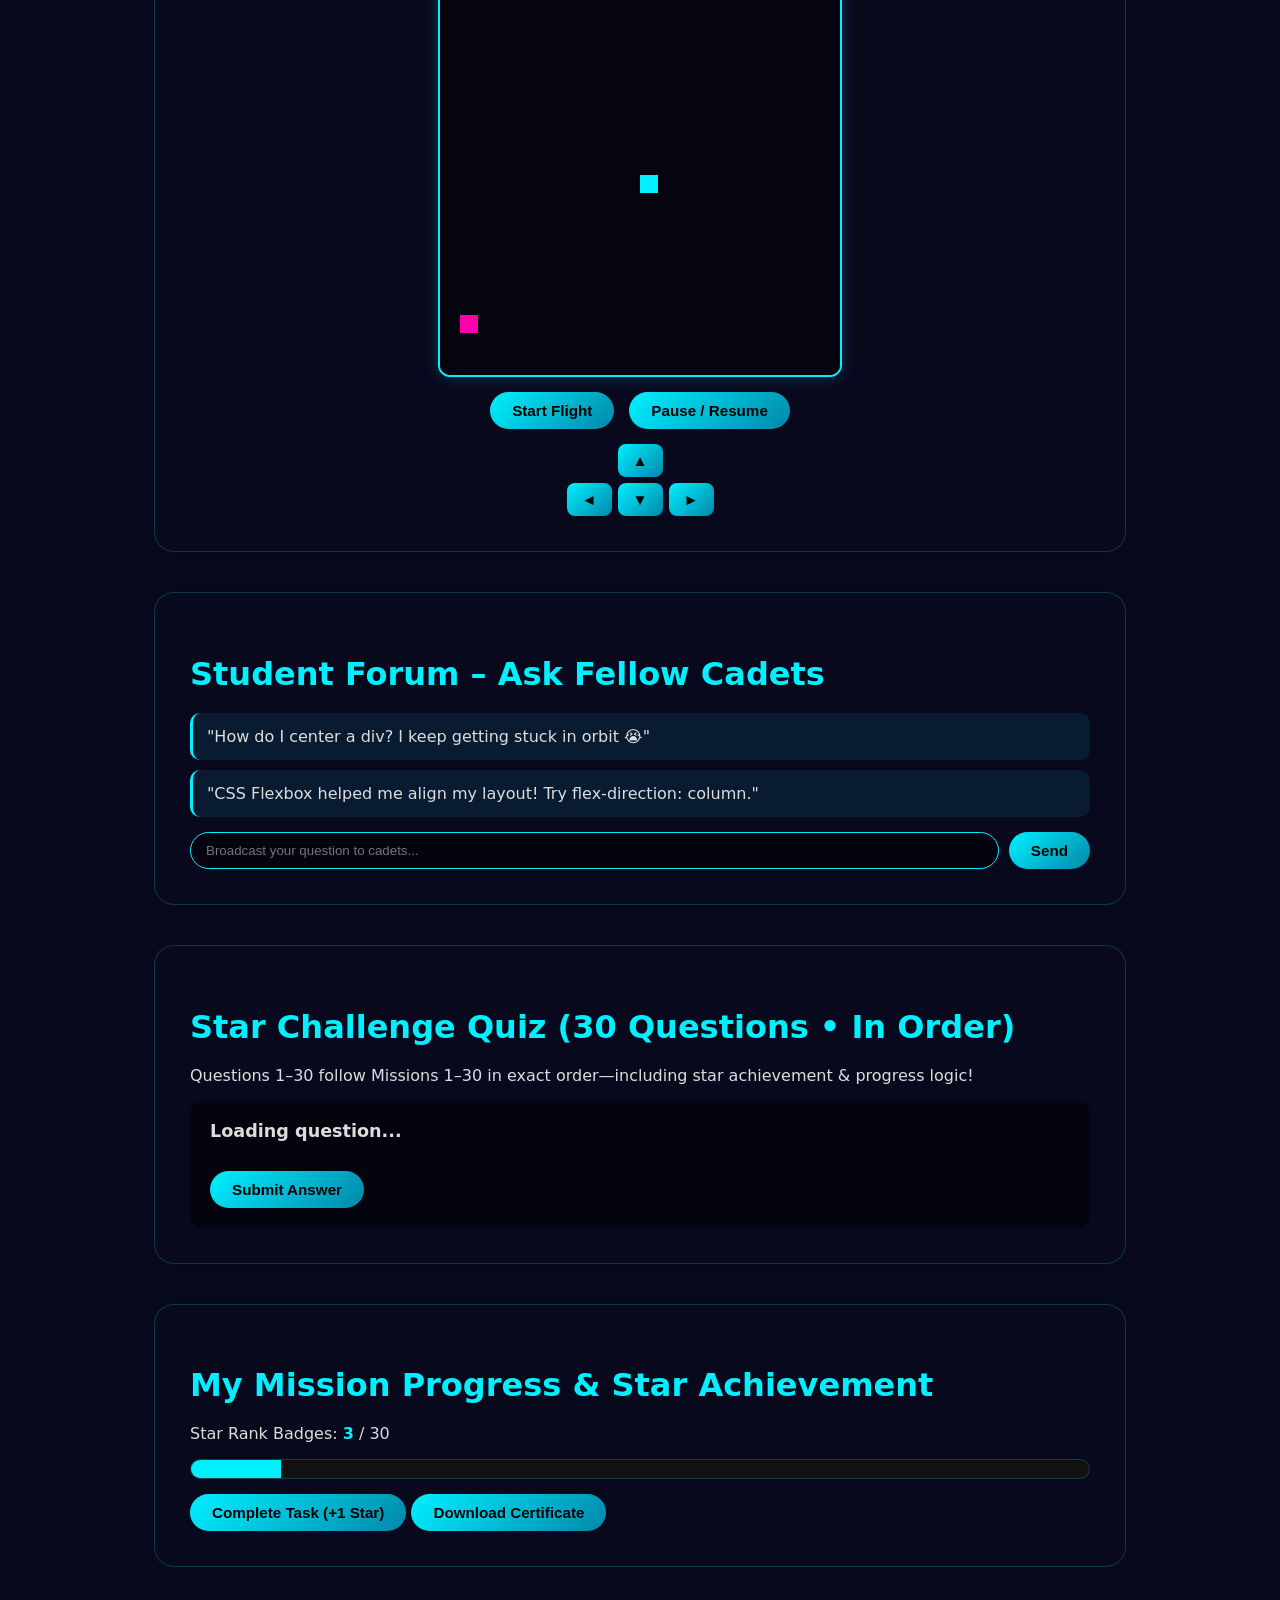
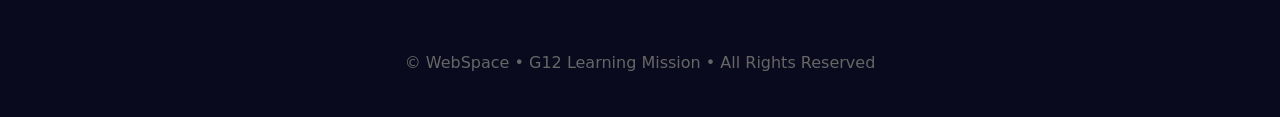
==== commit cd11710b: "Update index.html" ====
--- a/index.html
+++ b/index.html
@@ -37,80 +37,394 @@
         <p>Research shows many G12 students struggle because lessons feel too fast and abstract. WebSpace breaks everything into tiny, visual missions with instant interactive feedback.</p>
     </section>
 
-    <!-- TUTORIAL PATHWAY SECTION (All 30 with code blocks) -->
+    <!-- TUTORIAL PATHWAY SECTION -->
     <section id="pathway" class="section">
         <h2>Learning Pathway Tracks (30 Missions)</h2>
-        <p>Choose your pathway track to view filtered step-by-step missions with code previews!</p>
+        <p>Choose a track to view all 10 missions per track—each with what it is, what it's used for, and how it works!</p>
 
         <div class="path-nav">
-            <button class="path-btn active" onclick="filterPath(this, 'all')">All Tracks</button>
-            <button class="path-btn" onclick="filterPath(this, 'html')">HTML Track (1-10)</button>
-            <button class="path-btn" onclick="filterPath(this, 'css')">CSS Track (11-20)</button>
-            <button class="path-btn" onclick="filterPath(this, 'js')">JS Track (21-30)</button>
+            <button class="path-btn active" onclick="filterPath(this, 'all')">All Tracks (30)</button>
+            <button class="path-btn" onclick="filterPath(this, 'html')">HTML Track (10)</button>
+            <button class="path-btn" onclick="filterPath(this, 'css')">CSS Track (10)</button>
+            <button class="path-btn" onclick="filterPath(this, 'js')">JS Track (10)</button>
         </div>
 
         <div class="pathway-container">
-            <!-- HTML Track (Missions 1-10) -->
+            <!-- HTML TRACK (1-10) -->
             <div class="mission-card path-html">
                 <div class="mission-header">
                     <div class="mission-number">1</div>
                     <div>
-                        <h3>HTML Track: Core Structure</h3>
-                        <span class="badge">Structure Phase</span>
-                    </div>
-                </div>
-                <div class="lesson"><h4>Step 1: Basic Structure</h4><div class="code-block">&lt;!DOCTYPE html&gt;&lt;html&gt;&lt;head&gt;&lt;title&gt;My Planet&lt;/title&gt;&lt;/head&gt;&lt;body&gt;&lt;h1&gt;Welcome to Earth&lt;/h1&gt;&lt;/body&gt;&lt;/html&gt;</div><button onclick="showTryIt('html1')">Try it Yourself</button></div>
-                <div class="lesson"><h4>Step 2: Headings (h1 - h6)</h4><div class="code-block">&lt;h1&gt;Heading 1&lt;/h1&gt;&lt;h2&gt;Heading 2&lt;/h2&gt;&lt;h3&gt;Heading 3&lt;/h3&gt;</div><button onclick="showTryIt('html2')">Try it Yourself</button></div>
-                <div class="lesson"><h4>Step 3: Paragraphs &amp; Text Format</h4><div class="code-block">&lt;p&gt;Paragraph 1: Exploring deep space.&lt;/p&gt;&lt;p&gt;Paragraph 2: Cadet log updated.&lt;/p&gt;</div><button onclick="showTryIt('html3')">Try it Yourself</button></div>
-                <div class="lesson"><h4>Step 4: Hyperlinks &amp; Anchors</h4><div class="code-block">&lt;a href="https://google.com" target="_blank"&gt;Launch to Google&lt;/a&gt;</div><button onclick="showTryIt('html4')">Try it Yourself</button></div>
-                <div class="lesson"><h4>Step 5: Displaying Images</h4><div class="code-block">&lt;img src="https://via.placeholder.com/150" alt="Space Satellite"&gt;</div><button onclick="showTryIt('html5')">Try it Yourself</button></div>
-                <div class="lesson"><h4>Step 6: Unordered Bullet Lists</h4><div class="code-block">&lt;ul&gt;&lt;li&gt;Oxygen Tank&lt;/li&gt;&lt;li&gt;Fuel Cell&lt;/li&gt;&lt;li&gt;Space Suit&lt;/li&gt;&lt;/ul&gt;</div><button onclick="showTryIt('html6')">Try it Yourself</button></div>
-                <div class="lesson"><h4>Step 7: Ordered Numbered Lists</h4><div class="code-block">&lt;ol&gt;&lt;li&gt;Ignite Thrusters&lt;/li&gt;&lt;li&gt;Break Gravity&lt;/li&gt;&lt;li&gt;Enter Orbit&lt;/li&gt;&lt;/ol&gt;</div><button onclick="showTryIt('html7')">Try it Yourself</button></div>
-                <div class="lesson"><h4>Step 8: Div Section Containers</h4><div class="code-block">&lt;div style="background:#1a0033; padding:15px; border:1px solid #00f0ff;"&gt;&lt;h3&gt;Inside Container&lt;/h3&gt;&lt;/div&gt;</div><button onclick="showTryIt('html8')">Try it Yourself</button></div>
-                <div class="lesson"><h4>Step 9: Inline Span Tags</h4><div class="code-block">&lt;p&gt;Systems are &lt;span style="color:#00f0ff;"&gt;Operational&lt;/span&gt;.&lt;/p&gt;</div><button onclick="showTryIt('html9')">Try it Yourself</button></div>
-                <div class="lesson"><h4>Step 10: Interactive Buttons</h4><div class="code-block">&lt;button onclick="alert('System Check Passed!')"&gt;Run Diagnostics&lt;/button&gt;</div><button onclick="showTryIt('html10')">Try it Yourself</button></div>
+                        <h3>HTML Track: Structure &amp; Core Tags (Missions 1–10)</h3>
+                        <span class="badge">Structure Phase • 10 Lessons</span>
+                    </div>
+                </div>
+
+                <div class="lesson">
+                    <h4>Mission 1: Document &amp; &lt;h1&gt; Heading</h4>
+                    <div class="teaching-box">
+                        <p><strong>What it is:</strong> <code>&lt;h1&gt;</code> is the primary Level 1 heading tag inside an HTML document.</p>
+                        <p><strong>What it's used for:</strong> Displaying the main title or top headline of a page or mission.</p>
+                        <p><strong>How it works:</strong> As a block-level element, it starts on a new line, spans the available width, and uses large default heading styling.</p>
+                    </div>
+                    <div class="code-block">&lt;!DOCTYPE html&gt;
+&lt;html&gt;
+  &lt;head&gt;&lt;title&gt;My Planet&lt;/title&gt;&lt;/head&gt;
+  &lt;body&gt;&lt;h1&gt;Welcome to Earth&lt;/h1&gt;&lt;/body&gt;
+&lt;/html&gt;</div>
+                    <button onclick="showTryIt('html1')">Try it Yourself</button>
+                </div>
+
+                <div class="lesson">
+                    <h4>Mission 2: Headings (&lt;h1&gt;–&lt;h6&gt;) &amp; Paragraphs (&lt;p&gt;)</h4>
+                    <div class="teaching-box">
+                        <p><strong>What it is:</strong> Heading tags (<code>&lt;h1&gt;</code> to <code>&lt;h6&gt;</code>) set title levels, while <code>&lt;p&gt;</code> defines a text paragraph.</p>
+                        <p><strong>What it's used for:</strong> Structuring sections from main titles to subheadings and body paragraphs.</p>
+                        <p><strong>How it works:</strong> Each element renders as a separate block with built-in vertical spacing; smaller numbers mean higher importance/size.</p>
+                    </div>
+                    <div class="code-block">&lt;h1&gt;Main Sector&lt;/h1&gt;
+&lt;h2&gt;Sub-Sector&lt;/h2&gt;
+&lt;p&gt;Cadet log entry.&lt;/p&gt;</div>
+                    <button onclick="showTryIt('html2')">Try it Yourself</button>
+                </div>
+
+                <div class="lesson">
+                    <h4>Mission 3: Multiple Paragraphs (&lt;p&gt;)</h4>
+                    <div class="teaching-box">
+                        <p><strong>What it is:</strong> <code>&lt;p&gt;</code> is the standard HTML paragraph element for blocks of prose.</p>
+                        <p><strong>What it's used for:</strong> Separating distinct thoughts, explanations, or stories on a page.</p>
+                        <p><strong>How it works:</strong> Browsers automatically place vertical margin between consecutive <code>&lt;p&gt;</code> tags so text doesn't clump together.</p>
+                    </div>
+                    <div class="code-block">&lt;p&gt;Paragraph 1: Exploring deep space.&lt;/p&gt;
+&lt;p&gt;Paragraph 2: Cadet log updated.&lt;/p&gt;</div>
+                    <button onclick="showTryIt('html3')">Try it Yourself</button>
+                </div>
+
+                <div class="lesson">
+                    <h4>Mission 4: Hyperlinks (&lt;a&gt; and href)</h4>
+                    <div class="teaching-box">
+                        <p><strong>What it is:</strong> <code>&lt;a&gt;</code> is the anchor tag, and <code>href</code> specifies the destination URL or path.</p>
+                        <p><strong>What it's used for:</strong> Navigating between pages, sections, or external websites.</p>
+                        <p><strong>How it works:</strong> Clicking the text inside <code>&lt;a href="..."&gt;</code> tells the browser to load that target address.</p>
+                    </div>
+                    <div class="code-block">&lt;a href="https://example.com" target="_blank"&gt;Launch Link&lt;/a&gt;</div>
+                    <button onclick="showTryIt('html4')">Try it Yourself</button>
+                </div>
+
+                <div class="lesson">
+                    <h4>Mission 5: Images (&lt;img&gt;, src, and alt)</h4>
+                    <div class="teaching-box">
+                        <p><strong>What it is:</strong> <code>&lt;img&gt;</code> is a self-closing element that embeds pictures using <code>src</code> and describes them with <code>alt</code>.</p>
+                        <p><strong>What it's used for:</strong> Showing visual media, icons, or diagrams while keeping accessibility and fallback text.</p>
+                        <p><strong>How it works:</strong> The browser fetches the image file from <code>src</code> and displays <code>alt</code> text if the image fails to load or for screen readers.</p>
+                    </div>
+                    <div class="code-block">&lt;img src="https://via.placeholder.com/150" alt="Space Satellite"&gt;</div>
+                    <button onclick="showTryIt('html5')">Try it Yourself</button>
+                </div>
+
+                <div class="lesson">
+                    <h4>Mission 6: Unordered Lists (&lt;ul&gt; and &lt;li&gt;)</h4>
+                    <div class="teaching-box">
+                        <p><strong>What it is:</strong> <code>&lt;ul&gt;</code> creates an unordered list container holding <code>&lt;li&gt;</code> (list item) entries.</p>
+                        <p><strong>What it's used for:</strong> Grouping items where sequence or ranking does not matter, like supply checklists.</p>
+                        <p><strong>How it works:</strong> Each <code>&lt;li&gt;</code> inside <code>&lt;ul&gt;</code> is rendered on its own line with a bullet marker by default.</p>
+                    </div>
+                    <div class="code-block">&lt;ul&gt;
+  &lt;li&gt;Oxygen Tank&lt;/li&gt;
+  &lt;li&gt;Fuel Cell&lt;/li&gt;
+&lt;/ul&gt;</div>
+                    <button onclick="showTryIt('html6')">Try it Yourself</button>
+                </div>
+
+                <div class="lesson">
+                    <h4>Mission 7: Ordered Lists (&lt;ol&gt; and &lt;li&gt;)</h4>
+                    <div class="teaching-box">
+                        <p><strong>What it is:</strong> <code>&lt;ol&gt;</code> creates a numbered/ordered list container around <code>&lt;li&gt;</code> items.</p>
+                        <p><strong>What it's used for:</strong> Step-by-step instructions, rankings, or sequences where order matters.</p>
+                        <p><strong>How it works:</strong> The browser automatically numbers each <code>&lt;li&gt;</code> in ascending order (1, 2, 3...).</p>
+                    </div>
+                    <div class="code-block">&lt;ol&gt;
+  &lt;li&gt;Ignite Thrusters&lt;/li&gt;
+  &lt;li&gt;Enter Orbit&lt;/li&gt;
+&lt;/ol&gt;</div>
+                    <button onclick="showTryIt('html7')">Try it Yourself</button>
+                </div>
+
+                <div class="lesson">
+                    <h4>Mission 8: Block Containers (&lt;div&gt;)</h4>
+                    <div class="teaching-box">
+                        <p><strong>What it is:</strong> <code>&lt;div&gt;</code> is a generic block-level container used to group HTML elements together.</p>
+                        <p><strong>What it's used for:</strong> Wrapping sections, cards, or layouts so you can style or position them as a unit.</p>
+                        <p><strong>How it works:</strong> It has no special semantic meaning on its own and spans full width by default until styled with CSS.</p>
+                    </div>
+                    <div class="code-block">&lt;div style="background:#1a0033; padding:12px;"&gt;Mission Box&lt;/div&gt;</div>
+                    <button onclick="showTryIt('html8')">Try it Yourself</button>
+                </div>
+
+                <div class="lesson">
+                    <h4>Mission 9: Inline Containers (&lt;span&gt;)</h4>
+                    <div class="teaching-box">
+                        <p><strong>What it is:</strong> <code>&lt;span&gt;</code> is a generic inline container for small pieces of text or elements inside a line.</p>
+                        <p><strong>What it's used for:</strong> Highlighting a specific word or phrase inside a sentence without breaking the line.</p>
+                        <p><strong>How it works:</strong> Unlike <code>&lt;div&gt;</code>, a <code>&lt;span&gt;</code> stays inline with surrounding text and only takes the width of its content.</p>
+                    </div>
+                    <div class="code-block">&lt;p&gt;Status: &lt;span style="color:#00f0ff;"&gt;Nominal&lt;/span&gt;&lt;/p&gt;</div>
+                    <button onclick="showTryIt('html9')">Try it Yourself</button>
+                </div>
+
+                <div class="lesson">
+                    <h4>Mission 10: Interactive Buttons (&lt;button&gt;)</h4>
+                    <div class="teaching-box">
+                        <p><strong>What it is:</strong> <code>&lt;button&gt;</code> is a clickable HTML control element for user actions.</p>
+                        <p><strong>What it's used for:</strong> Triggering actions like submitting forms, opening menus, or running JavaScript functions.</p>
+                        <p><strong>How it works:</strong> When clicked, the browser fires a <code>click</code> event that can run an inline or external JavaScript handler.</p>
+                    </div>
+                    <div class="code-block">&lt;button onclick="alert('Diagnostics OK!')"&gt;Run Check&lt;/button&gt;</div>
+                    <button onclick="showTryIt('html10')">Try it Yourself</button>
+                </div>
             </div>
 
-            <!-- CSS Track (Missions 11-20) -->
+            <!-- CSS TRACK (11-20) -->
             <div class="mission-card path-css">
                 <div class="mission-header">
                     <div class="mission-number">2</div>
                     <div>
-                        <h3>CSS Track: Nebula Styling</h3>
-                        <span class="badge">Styling Phase</span>
-                    </div>
-                </div>
-                <div class="lesson"><h4>Step 11: Colors &amp; Text Styling</h4><div class="code-block">body { background: #0a0a1f; color: #00f0ff; font-family: sans-serif; }</div><button onclick="showTryIt('css1')">Try it Yourself</button></div>
-                <div class="lesson"><h4>Step 12: Glow Effects &amp; Shadows</h4><div class="code-block">h1 { color: #fff; text-shadow: 0 0 10px #ff00aa; }</div><button onclick="showTryIt('css2')">Try it Yourself</button></div>
-                <div class="lesson"><h4>Step 13: Background Styling</h4><div class="code-block">div { background: linear-gradient(#1a0033, #0a0a1f); padding: 20px; color: #fff; }</div><button onclick="showTryIt('css3')">Try it Yourself</button></div>
-                <div class="lesson"><h4>Step 14: Borders &amp; Outlines</h4><div class="code-block">.box { border: 2px solid #00f0ff; padding: 10px; }</div><button onclick="showTryIt('css4')">Try it Yourself</button></div>
-                <div class="lesson"><h4>Step 15: Border Radius (Rounded Corners)</h4><div class="code-block">.orb { background: #ff00aa; width: 60px; height: 60px; border-radius: 50%; }</div><button onclick="showTryIt('css5')">Try it Yourself</button></div>
-                <div class="lesson"><h4>Step 16: External Margins</h4><div class="code-block">.card { margin: 30px; background: #111; padding: 10px; color: #00f0ff; }</div><button onclick="showTryIt('css6')">Try it Yourself</button></div>
-                <div class="lesson"><h4>Step 17: Internal Padding</h4><div class="code-block">.card { padding: 30px; background: #111; color: #00f0ff; }</div><button onclick="showTryIt('css7')">Try it Yourself</button></div>
-                <div class="lesson"><h4>Step 18: Button Hover Animations</h4><div class="code-block">button { background: #00f0ff; border:none; padding:10px 20px; transition: 0.3s; } button:hover { background: #ff00aa; color: #fff; }</div><button onclick="showTryIt('css8')">Try it Yourself</button></div>
-                <div class="lesson"><h4>Step 19: Font Family &amp; Sizing</h4><div class="code-block">p { font-family: monospace; font-size: 20px; color: #00ff66; }</div><button onclick="showTryIt('css9')">Try it Yourself</button></div>
-                <div class="lesson"><h4>Step 20: Flexbox Alignment</h4><div class="code-block">.flex-box { display: flex; justify-content: center; gap: 10px; }</div><button onclick="showTryIt('css10')">Try it Yourself</button></div>
+                        <h3>CSS Track: Styling &amp; Layout (Missions 11–20)</h3>
+                        <span class="badge">Styling Phase • 10 Lessons</span>
+                    </div>
+                </div>
+
+                <div class="lesson">
+                    <h4>Mission 11: Text &amp; Background Colors (color &amp; background-color)</h4>
+                    <div class="teaching-box">
+                        <p><strong>What it is:</strong> <code>color</code> sets foreground text color, while <code>background-color</code> fills the element's background.</p>
+                        <p><strong>What it's used for:</strong> Establishing visual themes, contrast, and readability across sections.</p>
+                        <p><strong>How it works:</strong> CSS matches a selector and applies hex, RGB, or named color values to the text or background area.</p>
+                    </div>
+                    <div class="code-block">.demo-11 { background-color: #0a0a1f; color: #00f0ff; padding: 10px; }</div>
+                    <button onclick="showTryIt('css1')">Try it Yourself</button>
+                </div>
+
+                <div class="lesson">
+                    <h4>Mission 12: Text Glow &amp; Shadows (text-shadow)</h4>
+                    <div class="teaching-box">
+                        <p><strong>What it is:</strong> <code>text-shadow</code> applies shadow offset, blur, and color effects to text glyphs.</p>
+                        <p><strong>What it's used for:</strong> Adding neon glow, depth, or separation over bright or dark backgrounds.</p>
+                        <p><strong>How it works:</strong> Values follow <code>x-offset y-offset blur-radius color</code>; zero offsets with blur create a centered halo.</p>
+                    </div>
+                    <div class="code-block">.demo-12 { color: #fff; text-shadow: 0 0 10px #ff00aa; }</div>
+                    <button onclick="showTryIt('css2')">Try it Yourself</button>
+                </div>
+
+                <div class="lesson">
+                    <h4>Mission 13: Gradients (linear-gradient)</h4>
+                    <div class="teaching-box">
+                        <p><strong>What it is:</strong> <code>linear-gradient()</code> creates a smooth color transition along a straight line as a background image.</p>
+                        <p><strong>What it's used for:</strong> Blending two or more colors seamlessly into headers, banners, or cards.</p>
+                        <p><strong>How it works:</strong> The browser interpolates intermediate color stops smoothly from the start color to the end color.</p>
+                    </div>
+                    <div class="code-block">.demo-13 { background: linear-gradient(90deg, #1a0033, #0088aa); padding: 12px; color: #fff; }</div>
+                    <button onclick="showTryIt('css3')">Try it Yourself</button>
+                </div>
+
+                <div class="lesson">
+                    <h4>Mission 14: Borders (border)</h4>
+                    <div class="teaching-box">
+                        <p><strong>What it is:</strong> <code>border</code> draws an outline around an element's padding box.</p>
+                        <p><strong>What it's used for:</strong> Framing cards, separating boxes, or highlighting active/focused elements.</p>
+                        <p><strong>How it works:</strong> Shorthand syntax combines <code>width style color</code> (such as <code>2px solid #00f0ff</code>) around all four sides.</p>
+                    </div>
+                    <div class="code-block">.demo-14 { border: 2px solid #00f0ff; padding: 10px; }</div>
+                    <button onclick="showTryIt('css4')">Try it Yourself</button>
+                </div>
+
+                <div class="lesson">
+                    <h4>Mission 15: Rounded Corners &amp; Circles (border-radius)</h4>
+                    <div class="teaching-box">
+                        <p><strong>What it is:</strong> <code>border-radius</code> rounds the corners of an element's box.</p>
+                        <p><strong>What it's used for:</strong> Softening sharp corners on buttons/cards or turning an equal square into a circle (<code>50%</code>).</p>
+                        <p><strong>How it works:</strong> The browser curves each corner using the specified pixel or percentage radius.</p>
+                    </div>
+                    <div class="code-block">.demo-15 { width: 60px; height: 60px; background: #ff00aa; border-radius: 50%; }</div>
+                    <button onclick="showTryIt('css5')">Try it Yourself</button>
+                </div>
+
+                <div class="lesson">
+                    <h4>Mission 16: Outer Spacing (margin)</h4>
+                    <div class="teaching-box">
+                        <p><strong>What it is:</strong> <code>margin</code> creates transparent space outside an element's border.</p>
+                        <p><strong>What it's used for:</strong> Pushing neighboring elements or sections apart so they aren't touching.</p>
+                        <p><strong>How it works:</strong> It expands the external clearance around the box; vertical margins between block elements can collapse.</p>
+                    </div>
+                    <div class="code-block">.demo-16 { margin: 20px; background: #1a0033; padding: 10px; }</div>
+                    <button onclick="showTryIt('css6')">Try it Yourself</button>
+                </div>
+
+                <div class="lesson">
+                    <h4>Mission 17: Inner Spacing (padding)</h4>
+                    <div class="teaching-box">
+                        <p><strong>What it is:</strong> <code>padding</code> creates space between an element's content and its border.</p>
+                        <p><strong>What it's used for:</strong> Giving text or buttons comfortable breathing room inside their container.</p>
+                        <p><strong>How it works:</strong> Unlike <code>margin</code>, <code>padding</code> sits inside the box and shows the element's background color.</p>
+                    </div>
+                    <div class="code-block">.demo-17 { padding: 24px; background: #1a0033; border: 1px solid #00f0ff; }</div>
+                    <button onclick="showTryIt('css7')">Try it Yourself</button>
+                </div>
+
+                <div class="lesson">
+                    <h4>Mission 18: Hover States (:hover)</h4>
+                    <div class="teaching-box">
+                        <p><strong>What it is:</strong> <code>:hover</code> is a CSS pseudo-class that applies styles when the pointer is over an element.</p>
+                        <p><strong>What it's used for:</strong> Giving interactive visual feedback on buttons, links, and cards.</p>
+                        <p><strong>How it works:</strong> When the user moves the cursor onto the selector, the <code>:hover</code> rules activate until the cursor leaves.</p>
+                    </div>
+                    <div class="code-block">&lt;style&gt;.btn-18:hover { background: #ff00aa; color: #fff; }&lt;/style&gt;
+&lt;button class="btn-18"&gt;Hover Me&lt;/button&gt;</div>
+                    <button onclick="showTryIt('css8')">Try it Yourself</button>
+                </div>
+
+                <div class="lesson">
+                    <h4>Mission 19: Font Family &amp; Font Size (font-family &amp; font-size)</h4>
+                    <div class="teaching-box">
+                        <p><strong>What it is:</strong> <code>font-family</code> selects the typeface, and <code>font-size</code> controls how tall the text appears.</p>
+                        <p><strong>What it's used for:</strong> Matching your design tone (such as clean UI or monospace code) and establishing visual hierarchy.</p>
+                        <p><strong>How it works:</strong> The browser tries fonts in <code>font-family</code> from left to right and sizes characters using units like <code>px</code>, <code>rem</code>, or <code>em</code>.</p>
+                    </div>
+                    <div class="code-block">.demo-19 { font-family: monospace; font-size: 20px; color: #00ff66; }</div>
+                    <button onclick="showTryIt('css9')">Try it Yourself</button>
+                </div>
+
+                <div class="lesson">
+                    <h4>Mission 20: Flexbox Alignment (display: flex)</h4>
+                    <div class="teaching-box">
+                        <p><strong>What it is:</strong> <code>display: flex</code> turns a container into a flexible layout box for its direct children.</p>
+                        <p><strong>What it's used for:</strong> Aligning items in a row or column, centering content, and distributing spacing evenly.</p>
+                        <p><strong>How it works:</strong> Flex items line up along a main axis and cross axis and can be spaced with properties like <code>justify-content</code> and <code>gap</code>.</p>
+                    </div>
+                    <div class="code-block">.demo-20 { display: flex; justify-content: center; gap: 12px; }</div>
+                    <button onclick="showTryIt('css10')">Try it Yourself</button>
+                </div>
             </div>
 
-            <!-- JavaScript Track (Missions 21-30) -->
+            <!-- JAVASCRIPT TRACK (21-30) -->
             <div class="mission-card path-js">
                 <div class="mission-header">
                     <div class="mission-number">3</div>
                     <div>
-                        <h3>JavaScript Track: Rocket Logic</h3>
-                        <span class="badge">Interactivity Phase</span>
-                    </div>
-                </div>
-                <div class="lesson"><h4>Step 21: Button Click Alert</h4><div class="code-block">function launch() { alert("Rocket launched into zero gravity! 🚀"); }</div><button onclick="showTryIt('js1')">Try it Yourself</button></div>
-                <div class="lesson"><h4>Step 22: Dynamic Text Updates</h4><div class="code-block">document.getElementById('st').innerText = 'Thrusters active!';</div><button onclick="showTryIt('js2')">Try it Yourself</button></div>
-                <div class="lesson"><h4>Step 23: Console Log Output</h4><div class="code-block">console.log('Telemetry received successfully.');</div><button onclick="showTryIt('js3')">Try it Yourself</button></div>
-                <div class="lesson"><h4>Step 24: Declaring Variables</h4><div class="code-block">let score = 100; alert('Cadet Score: ' + score);</div><button onclick="showTryIt('js4')">Try it Yourself</button></div>
-                <div class="lesson"><h4>Step 25: Modifying CSS with JS</h4><div class="code-block">document.getElementById('box').style.background = '#00f0ff';</div><button onclick="showTryIt('js5')">Try it Yourself</button></div>
-                <div class="lesson"><h4>Step 26: Math &amp; Operators</h4><div class="code-block">let totalFuel = 50 + 75; alert('Total Fuel: ' + totalFuel);</div><button onclick="showTryIt('js6')">Try it Yourself</button></div>
-                <div class="lesson"><h4>Step 27: Conditional If/Else Logic</h4><div class="code-block">let fuel = 20; if(fuel > 50) { alert('Ready'); } else { alert('Low Fuel Warning!'); }</div><button onclick="showTryIt('js7')">Try it Yourself</button></div>
-                <div class="lesson"><h4>Step 28: Arrays &amp; Collections</h4><div class="code-block">let planets = ['Earth', 'Mars', 'Jupiter']; alert(planets[1]);</div><button onclick="showTryIt('js8')">Try it Yourself</button></div>
-                <div class="lesson"><h4>Step 29: For Loops &amp; Iteration</h4><div class="code-block">for(let i=1; i<=5; i++) { console.log('Countdown: ' + i); }</div><button onclick="showTryIt('js9')">Try it Yourself</button></div>
-                <div class="lesson"><h4>Step 30: Custom Functions</h4><div class="code-block">function warp() { alert('Warp drive initiated!'); }</div><button onclick="showTryIt('js10')">Try it Yourself</button></div>
+                        <h3>JavaScript Track: Logic &amp; Interactivity (Missions 21–30)</h3>
+                        <span class="badge">Interactivity Phase • 10 Lessons</span>
+                    </div>
+                </div>
+
+                <div class="lesson">
+                    <h4>Mission 21: Functions &amp; alert()</h4>
+                    <div class="teaching-box">
+                        <p><strong>What it is:</strong> A <code>function</code> groups executable code, and <code>alert()</code> shows a simple browser popup message.</p>
+                        <p><strong>What it's used for:</strong> Running a block of logic on demand, such as when a cadet clicks a launch button.</p>
+                        <p><strong>How it works:</strong> Declaring a function stores the instructions; calling it runs each statement inside <code>{ }</code>.</p>
+                    </div>
+                    <div class="code-block">function launch() { alert("Rocket launched! 🚀"); }</div>
+                    <button onclick="showTryIt('js1')">Try it Yourself</button>
+                </div>
+
+                <div class="lesson">
+                    <h4>Mission 22: Changing Text with DOM (getElementById &amp; innerText)</h4>
+                    <div class="teaching-box">
+                        <p><strong>What it is:</strong> <code>document.getElementById()</code> selects an element by <code>id</code>, and <code>innerText</code> updates its visible text.</p>
+                        <p><strong>What it's used for:</strong> Dynamically updating labels, statuses, or scores without reloading the webpage.</p>
+                        <p><strong>How it works:</strong> JavaScript finds the matching element in the Document Object Model (DOM) and replaces its text string.</p>
+                    </div>
+                    <div class="code-block">document.getElementById('st-22').innerText = 'Thrusters active!';</div>
+                    <button onclick="showTryIt('js2')">Try it Yourself</button>
+                </div>
+
+                <div class="lesson">
+                    <h4>Mission 23: Console Debugging (console.log())</h4>
+                    <div class="teaching-box">
+                        <p><strong>What it is:</strong> <code>console.log()</code> prints values or messages to the browser's developer console.</p>
+                        <p><strong>What it's used for:</strong> Checking variable values, tracing code flow, and spotting bugs while building.</p>
+                        <p><strong>How it works:</strong> It writes output into the DevTools console (opened with <code>F12</code>) without interrupting the user's page view.</p>
+                    </div>
+                    <div class="code-block">console.log("Telemetry received!");</div>
+                    <button onclick="showTryIt('js3')">Try it Yourself</button>
+                </div>
+
+                <div class="lesson">
+                    <h4>Mission 24: Variables (let)</h4>
+                    <div class="teaching-box">
+                        <p><strong>What it is:</strong> <code>let</code> declares a block-scoped variable that can store and update a value.</p>
+                        <p><strong>What it's used for:</strong> Holding changing data like scores, star counts, or user input.</p>
+                        <p><strong>How it works:</strong> <code>let score = 100;</code> reserves a named value in memory that can be reassigned later (e.g., <code>score = 110</code>).</p>
+                    </div>
+                    <div class="code-block">let score = 100; alert("Score: " + score);</div>
+                    <button onclick="showTryIt('js4')">Try it Yourself</button>
+                </div>
+
+                <div class="lesson">
+                    <h4>Mission 25: Changing Styles via JS (.style)</h4>
+                    <div class="teaching-box">
+                        <p><strong>What it is:</strong> Accessing <code>element.style</code> lets JavaScript read or modify inline CSS properties.</p>
+                        <p><strong>What it's used for:</strong> Changing colors, visibility, or highlights dynamically in response to user actions.</p>
+                        <p><strong>How it works:</strong> Hyphenated CSS names become camelCase in JS (like <code>backgroundColor</code>) and apply directly to the element.</p>
+                    </div>
+                    <div class="code-block">document.getElementById('box-25').style.backgroundColor = '#00f0ff';</div>
+                    <button onclick="showTryIt('js5')">Try it Yourself</button>
+                </div>
+
+                <div class="lesson">
+                    <h4>Mission 26: Arithmetic &amp; Calculations (+, -, *, /)</h4>
+                    <div class="teaching-box">
+                        <p><strong>What it is:</strong> Arithmetic operators perform math on numbers in JavaScript.</p>
+                        <p><strong>What it's used for:</strong> Calculating totals, percentages, progress bars, or game points.</p>
+                        <p><strong>How it works:</strong> Expressions evaluate using standard math precedence and return a numeric result.</p>
+                    </div>
+                    <div class="code-block">let totalFuel = 50 + 75; alert("Total Fuel: " + totalFuel);</div>
+                    <button onclick="showTryIt('js6')">Try it Yourself</button>
+                </div>
+
+                <div class="lesson">
+                    <h4>Mission 27: Conditional Decisions (if / else)</h4>
+                    <div class="teaching-box">
+                        <p><strong>What it is:</strong> An <code>if / else</code> statement chooses between two code paths based on a true/false condition.</p>
+                        <p><strong>What it's used for:</strong> Checking conditions like whether a quiz answer is right or if stars reached the goal.</p>
+                        <p><strong>How it works:</strong> If the condition inside <code>( )</code> evaluates to <code>true</code>, the <code>if</code> block runs; otherwise, the <code>else</code> block runs.</p>
+                    </div>
+                    <div class="code-block">let fuel = 20; if (fuel &gt; 50) { alert("Ready"); } else { alert("Low Fuel!"); }</div>
+                    <button onclick="showTryIt('js7')">Try it Yourself</button>
+                </div>
+
+                <div class="lesson">
+                    <h4>Mission 28: Arrays ([])</h4>
+                    <div class="teaching-box">
+                        <p><strong>What it is:</strong> An array is an ordered list of values enclosed in square brackets <code>[ ]</code>.</p>
+                        <p><strong>What it's used for:</strong> Storing collections like a list of planets, missions, or quiz options.</p>
+                        <p><strong>How it works:</strong> Arrays use zero-based indexing, so the first item is at index <code>0</code>, the second at <code>1</code>, and so on.</p>
+                    </div>
+                    <div class="code-block">let planets = ['Earth', 'Mars', 'Jupiter']; alert(planets[1]);</div>
+                    <button onclick="showTryIt('js8')">Try it Yourself</button>
+                </div>
+
+                <div class="lesson">
+                    <h4>Mission 29: Loops (for)</h4>
+                    <div class="teaching-box">
+                        <p><strong>What it is:</strong> A <code>for</code> loop repeats a block of code a set number of times.</p>
+                        <p><strong>What it's used for:</strong> Generating repeated items, counting down, or stepping through lists automatically.</p>
+                        <p><strong>How it works:</strong> It runs an initializer once, checks a stop condition before each pass, and updates a counter after each pass.</p>
+                    </div>
+                    <div class="code-block">for (let i = 1; i &lt;= 3; i++) { console.log("Countdown: " + i); }</div>
+                    <button onclick="showTryIt('js9')">Try it Yourself</button>
+                </div>
+
+                <div class="lesson">
+                    <h4>Mission 30: Star Achievement &amp; Progress Logic</h4>
+                    <div class="teaching-box">
+                        <p><strong>What it is:</strong> Combining state variables, DOM updates, and threshold checks to track star achievements.</p>
+                        <p><strong>What it's used for:</strong> Awarding stars when cadets learn/answer correctly and unlocking milestones or certificates at target goals.</p>
+                        <p><strong>How it works:</strong> Incrementing a star counter updates both the star badge display and progress bar percentage, triggering an achievement alert when the 30-star goal is met.</p>
+                    </div>
+                    <div class="code-block">stars = Math.min(30, stars + 1); if (stars === 30) alert("Star Achievement Unlocked!");</div>
+                    <button onclick="showTryIt('js10')">Try it Yourself</button>
+                </div>
             </div>
         </div>
     </section>
@@ -119,11 +433,11 @@
     <section id="game" class="section">
         <h2>Cadet Rescue: Snake Mission</h2>
         <p>Collect star power-ups using Arrow Keys or the Controls below!</p>
-        
+
         <div class="game-wrapper">
             <div class="score-board">Score: <span id="snake-score">0</span></div>
             <canvas id="snake-canvas" width="400" height="400"></canvas>
-            
+
             <div class="game-controls">
                 <button onclick="startSnake()">Start Flight</button>
                 <button onclick="pauseSnake()">Pause / Resume</button>
@@ -147,58 +461,31 @@
             <div class="forum-post">"How do I center a div? I keep getting stuck in orbit 😭"</div>
             <div class="forum-post">"CSS Flexbox helped me align my layout! Try flex-direction: column."</div>
         </div>
-        
+
         <div class="forum-input">
             <input type="text" id="forum-msg" placeholder="Broadcast your question to cadets...">
             <button onclick="postForumMessage()">Send</button>
         </div>
     </section>
 
-    <!-- Star Challenge Quiz -->
+    <!-- Star Challenge Quiz (30 Sequential Questions) -->
     <section id="quiz" class="section">
-        <h2>Star Challenge Quiz & Leaderboard</h2>
-        
-        <!-- Registration Form Box -->
-        <div id="quiz-reg-box" style="background: rgba(0,0,0,0.5); padding: 25px; border-radius: 12px; text-align: center; border: 1px solid rgba(0, 240, 255, 0.3);">
-            <h3 style="color: var(--accent-cyan); margin-top: 0;">Cadet Identification Required</h3>
-            <p>Enter your Name and Section to unlock the Star Challenge Quiz and Leaderboard:</p>
-            <div style="display: flex; flex-direction: column; gap: 12px; max-width: 320px; margin: 0 auto 20px;">
-                <input type="text" id="cadet-name" placeholder="Cadet Full Name" style="padding: 12px; background: #000; border: 1px solid var(--accent-cyan); color: #fff; border-radius: 8px;">
-                <input type="text" id="cadet-section" placeholder="Grade & Section (e.g., G12-Newton)" style="padding: 12px; background: #000; border: 1px solid var(--accent-cyan); color: #fff; border-radius: 8px;">
-            </div>
-            <button onclick="startQuizMission()">Begin Quiz Mission</button>
-        </div>
-
-        <!-- Quiz Play Area -->
-        <div id="quiz-play-area" style="display: none;">
-            <div style="display: flex; justify-content: space-between; margin-bottom: 15px; font-weight: bold; color: var(--accent-cyan);">
-                <div>Cadet: <span id="display-cadet-info" style="color: #fff;"></span></div>
-                <div>Quiz Score: <span id="quiz-score">0</span> / 30</div>
-                <div>⏱️ Time Left: <span id="quiz-timer">20</span>s</div>
-            </div>
-            <div id="quiz-container">
-                <div id="question" class="quiz-question">Loading question...</div>
-                <div id="options" class="quiz-options"></div>
-                <div id="result" class="quiz-result"></div>
-                <button onclick="checkAnswer()" style="margin-top:15px;">Submit Answer</button>
-            </div>
-        </div>
-
-        <!-- Leaderboard Box -->
-        <div style="margin-top: 30px; background: rgba(0,0,0,0.4); padding: 15px; border-radius: 12px; border: 1px solid rgba(0, 240, 255, 0.3);">
-            <h3 style="color: var(--accent-cyan); margin-top: 0; font-size: 1.2rem;">🏆 Cadet Leaderboard</h3>
-            <ul id="leaderboard-list" style="list-style: none; padding: 0; margin: 0;">
-                <li style="color: #777;">No cadet scores recorded yet.</li>
-            </ul>
+        <h2>Star Challenge Quiz (30 Questions • In Order)</h2>
+        <p>Questions 1–30 follow Missions 1–30 in exact order—including star achievement &amp; progress logic!</p>
+        <div id="quiz-container">
+            <div id="question" class="quiz-question">Loading question...</div>
+            <div id="options" class="quiz-options"></div>
+            <div id="result" class="quiz-result"></div>
+            <button onclick="checkAnswer()" style="margin-top:15px;">Submit Answer</button>
         </div>
     </section>
 
     <!-- Progress Tracker -->
     <section id="progress" class="section">
-        <h2>My Mission Progress</h2>
-        <p>Star Rank Badges: <span id="stars-count" style="color:#00f0ff; font-weight:bold;">0</span> / 30</p>
+        <h2>My Mission Progress &amp; Star Achievement</h2>
+        <p>Star Rank Badges: <span id="stars-count" style="color:#00f0ff; font-weight:bold;">3</span> / 30</p>
         <div class="progress-bar">
-            <div class="progress" id="progress-bar" style="width: 0%;"></div>
+            <div class="progress" id="progress-bar" style="width: 10%;"></div>
         </div>
         <button onclick="earnStar()">Complete Task (+1 Star)</button>
         <button onclick="downloadCertificate()">Download Certificate</button>
@@ -216,7 +503,7 @@
     </div>
 
     <footer>
-        <p>&copy; WebSpace • G12 Learning Mission • All Rights Reserved - Tama na 'to please??</p>
+        <p>&copy; WebSpace • G12 Learning Mission • All Rights Reserved</p>
     </footer>
 
     <script src="WebSpace.js"></script>
--- a/WebSpace.css
+++ b/WebSpace.css
@@ -0,0 +1,375 @@
+:root {
+    --space-black: #0a0a1f;
+    --nebula-purple: #1a0033;
+    --star-white: #ffffff;
+    --accent-cyan: #00f0ff;
+    --accent-pink: #ff00aa;
+}
+
+body {
+    margin: 0;
+    padding: 0;
+    background: var(--space-black);
+    color: #ddd;
+    font-family: 'Segoe UI', system-ui, sans-serif;
+    overflow-x: hidden;
+}
+
+/* Background Canvas */
+#stars-canvas {
+    position: fixed;
+    top: 0;
+    left: 0;
+    width: 100vw;
+    height: 100vh;
+    z-index: -1;
+}
+
+/* Header & Nav */
+header {
+    background: linear-gradient(var(--nebula-purple), var(--space-black));
+    text-align: center;
+    padding: 50px 20px 30px;
+    border-bottom: 2px solid rgba(0, 240, 255, 0.2);
+}
+
+header h1 {
+    font-size: 3.8rem;
+    color: var(--accent-cyan);
+    text-shadow: 0 0 20px var(--accent-cyan);
+    margin: 0;
+}
+
+.subtitle {
+    color: var(--accent-pink);
+    font-size: 1.2rem;
+    letter-spacing: 2px;
+    margin: 8px 0;
+}
+
+.tagline {
+    color: #aaa;
+    font-style: italic;
+}
+
+nav {
+    display: flex;
+    justify-content: center;
+    flex-wrap: wrap;
+    gap: 25px;
+    padding: 15px;
+    background: rgba(10, 10, 31, 0.9);
+    position: sticky;
+    top: 0;
+    z-index: 10;
+    border-bottom: 1px solid rgba(0, 240, 255, 0.15);
+    backdrop-filter: blur(5px);
+}
+
+nav a {
+    color: var(--accent-cyan);
+    text-decoration: none;
+    font-weight: 600;
+    transition: all 0.3s;
+}
+
+nav a:hover {
+    color: var(--accent-pink);
+    text-shadow: 0 0 10px var(--accent-pink);
+}
+
+/* Sections & Cards */
+.hero {
+    text-align: center;
+    padding: 60px 20px;
+    background: rgba(26, 0, 51, 0.5);
+}
+
+.section {
+    max-width: 900px;
+    margin: 40px auto;
+    padding: 35px;
+    background: rgba(10, 10, 31, 0.85);
+    border: 1px solid rgba(0, 240, 255, 0.2);
+    border-radius: 20px;
+    box-shadow: 0 0 20px rgba(0, 0, 0, 0.5);
+}
+
+h2 {
+    color: var(--accent-cyan);
+    font-size: 2rem;
+    margin-bottom: 20px;
+}
+
+/* Pathway Nav & Cards */
+.path-nav {
+    display: flex;
+    gap: 10px;
+    margin-bottom: 25px;
+    flex-wrap: wrap;
+}
+
+.path-btn {
+    background: transparent;
+    border: 1px solid var(--accent-cyan);
+    color: var(--accent-cyan);
+    padding: 8px 18px;
+    border-radius: 20px;
+    cursor: pointer;
+    font-weight: bold;
+    transition: all 0.3s;
+}
+
+.path-btn.active, .path-btn:hover {
+    background: var(--accent-cyan);
+    color: #000;
+    box-shadow: 0 0 10px var(--accent-cyan);
+}
+
+.mission-card {
+    background: rgba(26, 0, 51, 0.6);
+    border-radius: 16px;
+    padding: 25px;
+    margin: 20px 0;
+    border-left: 5px solid var(--accent-cyan);
+    border-top: 1px solid rgba(0, 240, 255, 0.2);
+    border-right: 1px solid rgba(0, 240, 255, 0.2);
+    border-bottom: 1px solid rgba(0, 240, 255, 0.2);
+}
+
+.mission-header {
+    display: flex;
+    align-items: center;
+    gap: 15px;
+    margin-bottom: 15px;
+}
+
+.mission-number {
+    background: var(--accent-cyan);
+    color: var(--space-black);
+    width: 38px;
+    height: 38px;
+    display: flex;
+    align-items: center;
+    justify-content: center;
+    border-radius: 50%;
+    font-weight: bold;
+    font-size: 1.2rem;
+}
+
+.badge {
+    display: inline-block;
+    background: rgba(255, 0, 170, 0.2);
+    color: var(--accent-pink);
+    border: 1px solid var(--accent-pink);
+    font-size: 0.8rem;
+    padding: 2px 8px;
+    border-radius: 10px;
+}
+
+.lesson {
+    margin: 15px 0;
+    padding: 10px 0;
+    border-bottom: 1px solid rgba(0, 240, 255, 0.1);
+}
+
+.code-block {
+    background: rgba(0, 0, 0, 0.8);
+    padding: 12px;
+    border-radius: 8px;
+    font-family: monospace;
+    color: #00ff66;
+    overflow-x: auto;
+    white-space: pre-wrap;
+    margin: 8px 0;
+}
+
+/* Common Buttons */
+button {
+    background: linear-gradient(135deg, var(--accent-cyan), #0088aa);
+    color: #000;
+    border: none;
+    padding: 10px 22px;
+    font-size: 0.95rem;
+    font-weight: bold;
+    border-radius: 30px;
+    cursor: pointer;
+    transition: transform 0.2s, box-shadow 0.2s;
+}
+
+button:hover {
+    transform: scale(1.03);
+    box-shadow: 0 0 12px var(--accent-cyan);
+}
+
+/* Snake Game */
+.game-wrapper {
+    display: flex;
+    flex-direction: column;
+    align-items: center;
+}
+
+.score-board {
+    font-size: 1.4rem;
+    font-weight: bold;
+    color: var(--accent-cyan);
+    margin-bottom: 10px;
+}
+
+#snake-canvas {
+    background: #050510;
+    border: 2px solid var(--accent-cyan);
+    border-radius: 12px;
+    box-shadow: 0 0 15px rgba(0, 240, 255, 0.2);
+    max-width: 100%;
+}
+
+.game-controls {
+    margin-top: 15px;
+    display: flex;
+    gap: 15px;
+}
+
+.dpad {
+    display: grid;
+    grid-template-columns: repeat(3, 45px);
+    gap: 6px;
+    margin-top: 15px;
+}
+
+.dpad button {
+    padding: 8px 0;
+    border-radius: 8px;
+}
+
+/* Forum & Quiz */
+.forum-post {
+    background: rgba(0, 240, 255, 0.08);
+    padding: 14px;
+    margin: 10px 0;
+    border-radius: 10px;
+    border-left: 3px solid var(--accent-cyan);
+}
+
+.forum-input {
+    display: flex;
+    gap: 10px;
+    margin-top: 15px;
+}
+
+.forum-input input {
+    flex: 1;
+    background: rgba(0, 0, 0, 0.5);
+    border: 1px solid var(--accent-cyan);
+    color: #fff;
+    padding: 10px 15px;
+    border-radius: 20px;
+}
+
+#quiz-container {
+    background: rgba(0, 0, 0, 0.5);
+    padding: 20px;
+    border-radius: 12px;
+}
+
+.quiz-question {
+    font-size: 1.1rem;
+    font-weight: bold;
+    margin-bottom: 15px;
+}
+
+.quiz-options button {
+    display: block;
+    width: 100%;
+    text-align: left;
+    margin: 8px 0;
+    background: rgba(26, 0, 51, 0.8);
+    color: #fff;
+    border: 1px solid rgba(0, 240, 255, 0.3);
+}
+
+.quiz-options button.selected {
+    border-color: var(--accent-cyan);
+    background: rgba(0, 240, 255, 0.2);
+}
+
+.quiz-result {
+    margin-top: 10px;
+    font-weight: bold;
+}
+
+/* Progress */
+.progress-bar {
+    background: #111;
+    height: 18px;
+    border-radius: 10px;
+    margin: 15px 0;
+    overflow: hidden;
+    border: 1px solid rgba(0, 240, 255, 0.2);
+}
+
+.progress {
+    background: var(--accent-cyan);
+    height: 100%;
+    transition: width 0.4s ease;
+}
+
+/* Modal */
+.modal {
+    display: none;
+    position: fixed;
+    z-index: 1000;
+    left: 0;
+    top: 0;
+    width: 100%;
+    height: 100%;
+    background: rgba(0, 0, 0, 0.85);
+}
+
+.modal-content {
+    background: var(--space-black);
+    margin: 6% auto;
+    padding: 25px;
+    width: 90%;
+    max-width: 650px;
+    border-radius: 16px;
+    border: 1px solid var(--accent-cyan);
+    color: white;
+    position: relative;
+}
+
+.close {
+    position: absolute;
+    right: 20px;
+    top: 15px;
+    font-size: 1.8rem;
+    cursor: pointer;
+    color: var(--accent-pink);
+}
+
+#editor-area textarea {
+    width: 100%;
+    height: 140px;
+    background: #000;
+    color: #00ff66;
+    border: 1px solid var(--accent-cyan);
+    border-radius: 8px;
+    padding: 10px;
+    font-family: monospace;
+    box-sizing: border-box;
+}
+
+#preview-box {
+    border: 1px dashed var(--accent-cyan);
+    padding: 15px;
+    margin-top: 12px;
+    min-height: 80px;
+    border-radius: 8px;
+    background: rgba(255, 255, 255, 0.05);
+}
+
+footer {
+    text-align: center;
+    padding: 30px;
+    color: #666;
+}
